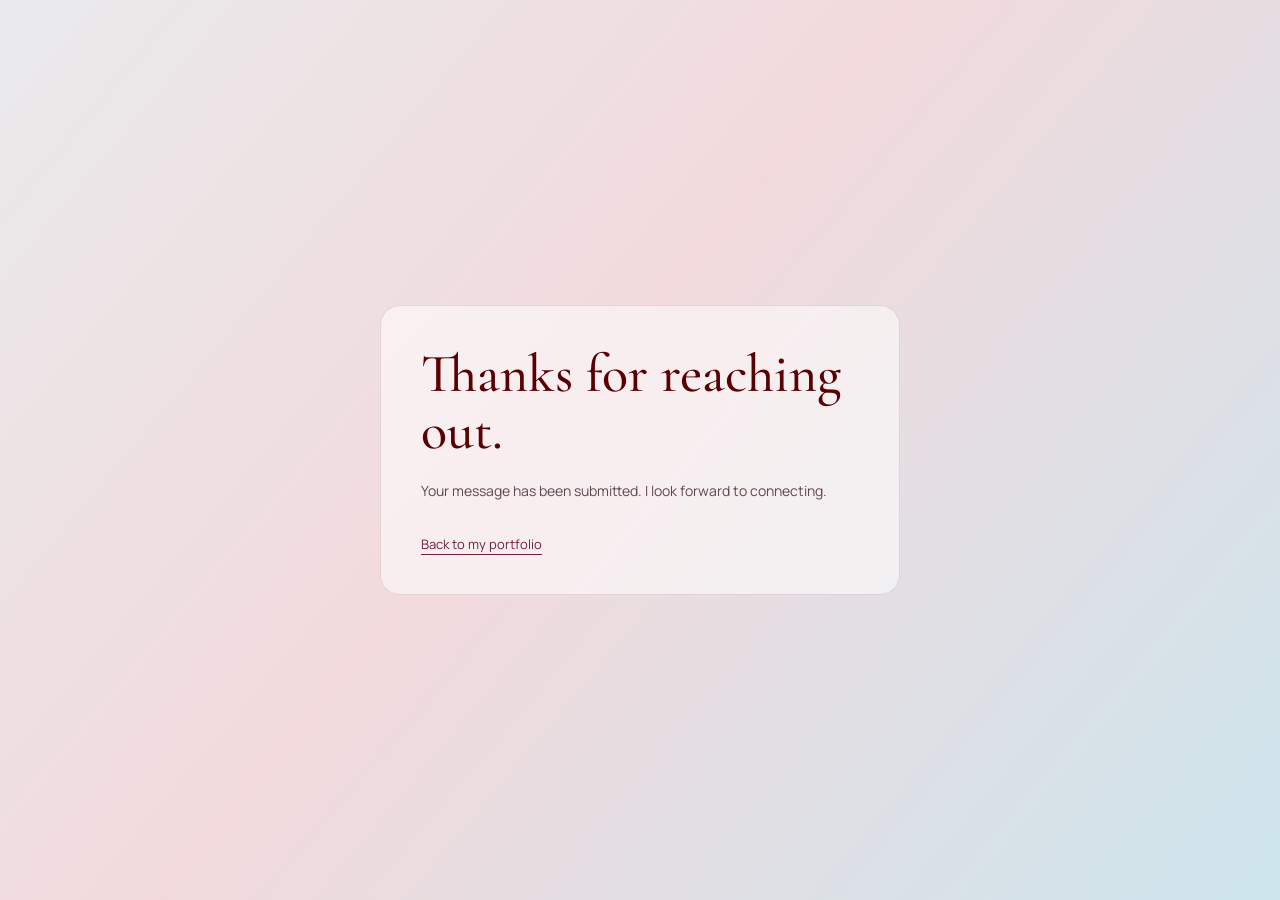
==== thanks.html @ b061af72 "Add email contact form with validation and confirmation page" ====
<!doctype html>
<html lang="en"><head><meta charset="utf-8"><meta name="viewport" content="width=device-width, initial-scale=1"><meta name="robots" content="noindex"><title>Thank you — Kameela Abdi</title><link rel="stylesheet" href="style.css?v=contact-11"><style>*{box-sizing:border-box}body{margin:0;min-height:100svh;display:grid;place-items:center;padding:28px;color:#38252d;background:linear-gradient(130deg,#e9eaec,#f2dadc 45%,#cde5ed);font-family:var(--font-body)}main{width:min(100%,520px);padding:40px;background:#ffffff88;border:1px solid #6d213c22;border-radius:20px}p{font-size:14px;line-height:1.8;color:#624651}h1{font-family:var(--portfolio-serif);font-size:54px;font-weight:500;line-height:1.05;color:#590004;margin:0 0 18px}a{display:inline-block;margin-top:18px;color:#6d213c;font-size:13px;text-underline-offset:5px}@media(max-width:450px){main{padding:28px}h1{font-size:44px}}</style></head><body><main><h1>Thanks for reaching out.</h1><p>Your message has been submitted. I look forward to connecting.</p><a href="./index.html#contact">Back to my portfolio</a></main></body></html>
---- style.css ----
/* Scroll through the forest, into the clearing. */
.forest-journey{height:340svh;background:#e9eaec;position:relative}.forest-stage{height:100svh;position:sticky;top:0;overflow:hidden;color:#f8f4db;background:#6d213c}#forest{width:100%;height:100%;display:block;position:absolute;inset:0}.forest-top{position:absolute;top:0;left:0;width:100%;padding:30px 4.5%;display:flex;align-items:center;justify-content:space-between;z-index:2}.forest-wordmark{font:italic 44px Georgia;letter-spacing:-5px}.forest-top>span{font-size:9px;letter-spacing:2.8px}.skip-forest{font-size:11px;border-bottom:1px solid #f8f4db66;padding-bottom:5px}.forest-invitation,.name-reveal{position:absolute;top:46%;left:50%;width:90%;transform:translate(-50%,-50%);text-align:center;pointer-events:none;text-shadow:0 2px 40px #20362744;will-change:opacity,transform}.forest-invitation .eyebrow{font-size:9px;letter-spacing:3px}.forest-invitation h1{font:clamp(62px,7.8vw,125px)/.98 Georgia,serif;letter-spacing:-5px;margin:28px 0}.forest-invitation h1 em{font-weight:normal;color:#ece7c4}.forest-invitation>p{font-size:12px;letter-spacing:1px;margin-top:28px}.name-reveal{opacity:0;color:#f8f4db}.name-reveal h2{font:clamp(70px,14vw,210px)/1 Georgia,serif;letter-spacing:-.07em;margin:15px 0 22px;font-weight:normal}.name-reveal h2 span{color:#edc494}.name-reveal>p:not(.eyebrow){font-size:13px;letter-spacing:.5px}.forest-enter{display:inline-flex;align-items:center;gap:35px;border:1px solid #f8f4db77;border-radius:50px;padding:16px 25px;font-size:12px;margin-top:25px;pointer-events:auto;transition:background .2s}.forest-enter:hover{background:#f8f4db22}.journey-bottom{position:absolute;bottom:35px;left:4.5%;right:4.5%;display:flex;align-items:center;gap:25px;font-size:8px;letter-spacing:2px}.journey-track{width:120px;height:1px;background:#fff4;overflow:hidden}.journey-track span{display:block;width:0;height:100%;background:#f7eecb}.journey-number{margin-left:auto}.motion-toggle{position:absolute;right:4.5%;bottom:70px;border:0;background:transparent;color:inherit;font:9px var(--font-body);letter-spacing:1px;text-decoration:underline;text-underline-offset:4px;cursor:pointer}.forest-journey~header{background:var(--paper)}@media(max-width:760px){.forest-journey{height:300svh}.forest-top{padding:25px 6%}.forest-top>span{font-size:7px;letter-spacing:1.3px;max-width:120px;text-align:center;line-height:1.7}.skip-forest{font-size:9px}.forest-invitation h1{letter-spacing:-3px;font-size:68px}.forest-invitation .eyebrow{font-size:7px;letter-spacing:1.7px}.name-reveal h2{font-size:23vw}.name-reveal>p:not(.eyebrow){font-size:11px;max-width:250px;line-height:1.8;margin:0 auto}.journey-bottom{left:6%;right:6%;gap:15px;font-size:7px;letter-spacing:1px}.journey-track{width:60px}}@media(prefers-reduced-motion:reduce){html{scroll-behavior:auto}.forest-journey{height:100svh}}

/* Keep the supplied portfolio intact; unify its type with the scenic entrance. */
:root{--portfolio-serif:Georgia,Cambria,'Times New Roman',serif}
body{font-family:var(--font-body)}
.forest-journey{position:relative;z-index:2;scroll-margin-top:0}
.forest-stage{color:#faf6f4}
.forest-journey .eyebrow{color:inherit}
.forest-invitation h1{color:#faf6f4;font-weight:400}
.forest-invitation h1 em{color:#eebbb5}
.forest-invitation>p{color:#faf6f4}
.name-reveal h2{color:#faf6f4}
.name-reveal h2 span{color:#eebbb5}
.forest-top a{color:inherit}
.name-reveal .forest-enter{color:#faf6f4}
.intro-title .intro-script,.welcome-name{font-family:var(--font-body);font-weight:400;letter-spacing:-.065em;text-shadow:none}
.intro-title .intro-script{font-size:clamp(75px,9vw,130px);animation:none;clip-path:none}
.intro-title .intro-small{font-family:var(--font-body)}
.section-title,.project-card h3,.skill-panel h2{font-family:var(--font-body);font-weight:400;letter-spacing:-.045em}
.journey-card h3{font-family:var(--font-body);font-weight:600;font-size:18px;letter-spacing:-.03em}
.site-header .logo{font-family:var(--font-body);font-size:27px;font-weight:600}
.hero-copy.arrive .intro-script{animation:serif-arrive .9s ease both}
@keyframes serif-arrive{from{opacity:0;transform:translateY(20px);clip-path:inset(0 100% 0 0)}to{opacity:1;transform:translateY(0);clip-path:inset(0)}}
.forest-stage .motion-toggle{font-family:var(--font-body)}
@media(max-width:760px){.journey-card h3{font-size:20px}.intro-title .intro-script{font-size:clamp(75px,20vw,115px)}}
@media(prefers-reduced-motion:reduce){.hero-copy.arrive .intro-script{animation:none}.forest-journey{height:100svh}}
.forest-stage .motion-toggle{right:auto;left:4.5%;bottom:72px}

/* Text-led project cards. */
.projects-grid .project-card{padding:32px;display:flex;flex-direction:column;border-top:3px solid #a16b7e}
.projects-grid .project-card h3{font-size:36px;margin:0;line-height:1.15}
.projects-grid .project-meta{margin:18px 0 22px}
.projects-grid .project-card p{font-size:15px;line-height:1.8;margin:0 0 25px}
.projects-grid .project-foot{margin-top:auto;padding-top:18px;border-top:1px solid var(--line);font-size:11px;letter-spacing:.03em}
@media(max-width:690px){.projects-grid .project-card{padding:26px}.projects-grid .project-card h3{font-size:32px}}

/* A photographic dawn, with soft depth as you wander into the page. */
.forest-invitation,.name-reveal{text-shadow:0 2px 35px #23101d88}
.forest-invitation h1 em{color:#f6d9d6}
/* The opening dissolves into the real introduction and only resets at the top. */
.forest-journey{background:transparent}
.forest-stage{background:transparent;isolation:isolate}
.forest-stage>canvas,.forest-stage>.forest-top,.forest-stage>.forest-invitation,.forest-stage>.journey-bottom,.forest-stage>.motion-toggle{will-change:opacity}
.forest-invitation h1{color:#fffaf3;text-shadow:0 2px 30px #43513966}
.forest-invitation h1 em{color:#fff0e3}
.intro-destination{position:absolute;inset:0;display:flex;flex-direction:column;opacity:0;visibility:hidden;color:var(--ink)}
.intro-destination>.site-header{position:relative;flex:none;background:transparent;backdrop-filter:none;z-index:2}
.intro-destination>.hero{flex:1;min-height:0;padding-top:25px;padding-bottom:35px;gap:30px;align-content:center}
.intro-destination .hero-copy{align-self:center}
.intro-destination .intro-title{margin-top:16px;margin-bottom:18px}
.intro-destination .hero-lead{font-size:17px;line-height:1.7;margin-bottom:24px}
.intro-destination .hero-bottom{margin-top:28px}
@media(max-height:650px) and (min-width:691px){.intro-destination .intro-script{font-size:80px}.intro-destination .hero-lead{font-size:14px}.intro-destination .hero-bottom{margin-top:15px}}

/* Consistent drawn icons, including on iOS where Unicode becomes emoji. */
.ui-arrow{width:17px;height:17px;flex:none;fill:none;stroke:currentColor;stroke-width:1.5;stroke-linecap:round;stroke-linejoin:round;vertical-align:middle}
.art-spark svg{display:block;width:24px;height:24px}
@media(max-width:690px){
  .intro-destination .container{width:calc(100% - 44px)}
  .intro-destination .header-inner{height:62px;gap:14px}
  .intro-destination .logo{font-size:25px;letter-spacing:-1px}
  .intro-destination .nav{gap:17px;font-size:11px;font-weight:500}
  .intro-destination>.hero{display:flex;flex-direction:column;align-items:stretch;justify-content:flex-start;gap:23px;padding:26px 0 25px;flex:1}
  .intro-destination .hero-copy{align-self:stretch}
  .intro-destination .availability{border:0;background:none;box-shadow:none;border-radius:0;padding:0;font-size:9px;font-weight:500;letter-spacing:.03em;color:var(--muted);gap:7px}
  .intro-destination .availability::before{width:5px;height:5px;background:var(--blue);box-shadow:none}
  .intro-destination .intro-overline{font-size:8px;letter-spacing:.2em;margin:20px 0 10px;font-weight:600}
  .intro-destination .intro-title{margin:0 0 17px;gap:4px}
  .intro-destination .intro-small{font-size:25px;letter-spacing:-.04em;line-height:1.1}
  .intro-destination .intro-script{font-size:clamp(65px,20vw,83px);line-height:.99;letter-spacing:-.065em;padding:0 0 3px}
  .intro-destination .hero-lead{font-size:14px;line-height:1.7;margin:0 0 22px;max-width:36ch;color:#624651}
  .intro-destination .hero-actions{display:grid;grid-template-columns:1.3fr 1fr;gap:10px}
  .intro-destination .btn{padding:13px 14px;min-height:44px;font-size:11px;gap:12px;font-weight:500;justify-content:space-between;box-shadow:none}
  .intro-destination .btn-primary{background:#590004}
  .intro-destination .btn-secondary{border-color:#59000425;background:#ffffff55}
  .intro-destination .hero-bottom{display:none}
  .intro-destination .art-frame{width:100%;max-width:none;align-self:stretch;margin:0}
  .intro-destination .hero-photo{width:100%;height:clamp(150px,27svh,270px);max-height:none;aspect-ratio:auto;border-radius:16px;box-shadow:0 12px 30px #59000412}
  .intro-destination .hero-photo img{object-fit:cover;object-position:50% 48%}
  .intro-destination .art-spark{top:-10px;left:auto;right:12px;color:#6d213c}
  .intro-destination .art-spark svg{width:21px;height:21px}
  .intro-destination .art-caption{right:13px;bottom:12px;font-size:11px;padding:8px 12px;background:#fff9f0dd;border:0;box-shadow:none}
  .section-kicker::after{content:none}
  .floating-cat{width:40px;right:9px;bottom:max(8px,env(safe-area-inset-bottom));opacity:.7}
  .section-title{font-size:35px;line-height:1.12;letter-spacing:-.04em}
  .section-summary,.about-body{font-size:14px;line-height:1.8}
}
@media(max-width:690px) and (max-height:740px){
  .intro-destination>.hero{padding-top:16px;gap:18px}
  .intro-destination .intro-overline{margin-top:14px}
  .intro-destination .intro-script{font-size:65px}
  .intro-destination .hero-lead{font-size:13px;line-height:1.65;margin-bottom:16px}
  .intro-destination .intro-title{margin-bottom:13px}
  .intro-destination .hero-photo{height:22svh;min-height:130px}
}
/* Limit the cost of large moving blur surfaces on phones. */
@media(max-width:690px){
  .ambient-blob{filter:blur(28px);will-change:transform}
  .ambient-blob.b3,.ambient-blob.b4{display:none}
  .ambient-scene::after{filter:none}
  .project-card,.skill-panel,.journey-card,.contact-panel,.about-section,.offline-section{backdrop-filter:none;-webkit-backdrop-filter:none}
}
/* One visual design on every screen; only layout and scale respond to available space. */
.intro-destination .availability{border:0;background:none;box-shadow:none;border-radius:0;padding:0;font-size:clamp(9px,.85vw,11px);font-weight:500;letter-spacing:.03em;color:var(--muted);gap:7px}
.intro-destination .availability::before{width:5px;height:5px;background:var(--blue);box-shadow:none}
.intro-destination .intro-overline{font-size:clamp(8px,.8vw,10px);letter-spacing:.2em;margin:20px 0 10px;font-weight:600}
.intro-destination .intro-title{margin:0 0 17px;gap:4px}
.intro-destination .intro-small{font-size:clamp(25px,2.8vw,39px);letter-spacing:-.04em;line-height:1.1}
.intro-destination .hero-lead{font-size:clamp(14px,1.4vw,17px);line-height:1.7;margin:0 0 22px;max-width:36ch;color:#624651}
.intro-destination .hero-actions{display:grid;grid-template-columns:1.3fr 1fr;gap:10px;max-width:370px}
.intro-destination .btn{padding:13px 14px;min-height:44px;font-size:clamp(11px,1vw,13px);gap:12px;font-weight:500;justify-content:space-between;box-shadow:none}
.intro-destination .btn-primary{background:#590004}
.intro-destination .btn-secondary{border-color:#59000425;background:#ffffff55}
.intro-destination .hero-bottom{display:none}
.intro-destination .hero-photo{border-radius:16px;box-shadow:0 12px 30px #59000412}
.intro-destination .hero-photo img{object-fit:cover;object-position:50% 48%}
.intro-destination .art-spark{top:-10px;left:auto;right:12px;color:#6d213c}
.intro-destination .art-caption{right:13px;bottom:12px;font-size:clamp(11px,1vw,13px);padding:8px 12px;background:#fff9f0dd;border:0;box-shadow:none}
.section-kicker::after{content:none}
.site-header .nav a:nth-child(3){display:inline}
@media(max-width:690px){
  .site-header .nav,.intro-destination .nav{gap:12px;font-size:10px;font-weight:500}
  .intro-destination .hero-actions{max-width:none}
}
@media(max-width:360px){.intro-destination .logo,.site-header .logo{font-size:22px}.site-header .nav,.intro-destination .nav{gap:9px;font-size:9px}}
@media(max-width:690px) and (max-height:740px){.intro-destination .hero-lead{font-size:13px;line-height:1.65;margin-bottom:16px}.intro-destination .intro-overline{margin-top:14px}.intro-destination .intro-title{margin-bottom:13px}}

/* Locally hosted variable fonts keep typography consistent without external font requests. */
@font-face{font-family:'Cormorant Garamond';src:url('fonts/cormorant-garamond-latin-wght-normal.woff2') format('woff2');font-style:normal;font-weight:300 700;font-display:swap}
@font-face{font-family:'Cormorant Garamond';src:url('fonts/cormorant-garamond-latin-wght-italic.woff2') format('woff2');font-style:italic;font-weight:300 700;font-display:swap}
@font-face{font-family:'Manrope';src:url('fonts/manrope-latin-wght-normal.woff2') format('woff2');font-style:normal;font-weight:200 800;font-display:swap}
:root{--portfolio-serif:'Cormorant Garamond',Palatino,Georgia,serif;--font-body:'Manrope',system-ui,sans-serif}
body,button,input,textarea,select,.forest-stage .motion-toggle{font-family:var(--font-body)}
h1,h2,h3,.site-header .logo,.intro-title .intro-small,.intro-title .intro-script,.forest-invitation h1,.name-reveal h2,.forest-wordmark,.art-caption{font-family:var(--portfolio-serif)}
.intro-destination .intro-script,.forest-invitation h1{font-weight:500}
.hero-lead,.about-body,.section-summary{font-weight:400}
.nav,.btn,.section-kicker,.eyebrow{font-weight:500}
.intro-destination .intro-script{letter-spacing:-.045em}
.forest-invitation h1{letter-spacing:-.035em}
/* A single vertical journey, with the full palette flowing through its spine. */
.journey-section.container{width:min(860px,calc(100% - 44px))}
.journey-section .journey-heading{display:block;margin-bottom:20px}
.journey-section .section-title{font-family:var(--portfolio-serif);font-weight:500;letter-spacing:-.03em}
.journey-section .journey-intro{max-width:540px;margin-top:16px;font-size:14px;line-height:1.8}
.journey-note{font:italic 21px var(--portfolio-serif);color:var(--blue);margin:0 0 32px}
.journey-section .journey-timeline{padding:0!important;overflow:visible!important}
.journey-section .journey-timeline::before,.journey-section .journey-timeline::after{content:none;display:none}
.journey-section .journey-list{position:relative;display:grid;grid-template-columns:minmax(0,1fr);grid-auto-flow:row;gap:22px;width:100%;min-width:0;max-width:none;margin:0;padding:0;list-style:none;isolation:isolate}
.journey-section .journey-list::before{content:'';position:absolute;z-index:-1;top:41px;left:13px;width:4px;height:var(--journey-line-length,calc(100% - 82px));border-radius:8px;background:linear-gradient(180deg,#6d213c 0%,#eebbb5 10%,#e9eaec 20%,#99d8ea 30%,#590004 40%,#bb995e 45%,#6d213c 50%,#eebbb5 60%,#e9eaec 70%,#99d8ea 80%,#590004 90%,#bb995e 95%,#6d213c 100%);background-size:100% 200%;box-shadow:0 0 0 1px #ffffff66,0 0 14px #c793a430;animation:journey-palette-flow 12s ease-in-out infinite alternate;animation-play-state:paused}
.journey-section .is-in-view .journey-list::before{animation-play-state:running}
@keyframes journey-palette-flow{from{background-position:50% 0%}to{background-position:50% 100%}}
.journey-section .journey-stop{position:relative;min-width:0;padding:0 0 0 48px;scroll-snap-align:none;--journey-offset:0px!important;--milestone-color:#6d213c}
.journey-section .journey-stop:nth-child(2){--milestone-color:#eebbb5}
.journey-section .journey-stop:nth-child(3){--milestone-color:#99d8ea}
.journey-section .journey-stop:nth-child(4){--milestone-color:#590004}
.journey-section .journey-stop:nth-child(5){--milestone-color:#e9eaec}
.journey-section .journey-stop::before{content:'';position:absolute;z-index:2;top:34px;left:8px;width:14px;height:14px;border:2px solid #6d213c;border-radius:50%;background:var(--milestone-color);box-shadow:0 0 0 5px #f5e7ea99}
.journey-section .journey-stop::after{content:'';position:absolute;left:23px;top:40px;right:auto;width:25px;height:1px;background:#6d213c33}
.journey-section .journey-card{height:auto;min-height:0;padding:27px 30px 29px;margin:0;border:1px solid #6d213c26;border-radius:18px;background:#fff8;box-shadow:none;transform:none!important;backdrop-filter:none;-webkit-backdrop-filter:none}
.journey-section .journey-card:hover{background:#fff9!important;border-color:#6d213c55!important;box-shadow:0 8px 24px #59000409!important;transform:none!important}
.journey-section .journey-date{display:inline;font-size:10px;letter-spacing:.07em;line-height:1.5;font-weight:500}
.journey-section .journey-year{display:inline-block;font-size:10px;letter-spacing:.04em;font-weight:500;padding:5px 10px;margin:0 0 0 12px;background:#eebbb54d;box-shadow:none;border-radius:30px}
.journey-section .journey-card h3{font-family:var(--portfolio-serif);font-size:31px;line-height:1.12;font-weight:500;letter-spacing:-.025em;margin:19px 0 9px}
.journey-section .journey-company{font-size:12px;font-weight:600;line-height:1.65;margin-bottom:16px;color:var(--blue)}
.journey-section .journey-description{max-width:58ch;font-size:14px;line-height:1.8;color:var(--muted);margin:0}
@media(max-width:450px){.journey-section .journey-stop{padding-left:38px}.journey-section .journey-stop::after{width:15px}.journey-section .journey-card{padding:23px 20px 25px}.journey-section .journey-card h3{font-size:27px}.journey-section .journey-description{font-size:13px}.journey-section .journey-date{display:block}.journey-section .journey-year{margin:9px 0 0}.journey-note{font-size:20px}}
@media(prefers-reduced-motion:reduce){.journey-section .journey-list::before{animation:none;background-size:100% 100%}}
/* Compact, direct presentation for scanning experience and project work. */
.forest-journey{height:160svh}
.forest-top{padding-top:22px;padding-bottom:22px}
.container,.journey-section.container{width:min(1060px,calc(100% - 44px))}
.section,.offline-section{padding-block:42px}
section{scroll-margin-top:84px}
.section-kicker{font-size:9px;letter-spacing:.16em;margin-bottom:8px}
.section-title,.skill-panel h2{font-family:var(--portfolio-serif);font-size:38px;line-height:1.12;letter-spacing:-.025em;margin-bottom:12px}
.section-kicker::before{content:none}
.section-header{margin-bottom:20px}
.about-section{grid-template-columns:190px 1fr;gap:35px;align-items:start}
.about-body{font-size:14px;line-height:1.75}
.about-body p{margin:0}
.intro-destination>.hero{gap:35px;padding-top:24px;padding-bottom:24px}
.intro-destination .intro-script{font-size:clamp(65px,8vw,105px)}
.intro-destination .hero-lead{max-width:42ch;margin-bottom:19px}
.intro-links{display:flex;gap:20px;margin-top:17px;font-size:12px;color:var(--blue)}
.intro-links a{text-decoration:underline;text-underline-offset:4px;text-decoration-color:#6d213c55}
.intro-destination .hero-photo{max-height:340px;aspect-ratio:4/3}
.projects-grid{gap:16px}
.projects-grid .project-card{padding:22px 24px}
.projects-grid .project-card h3{font-size:30px}
.projects-grid .project-meta{margin:12px 0 14px;gap:6px}
.tag{padding:5px 9px;font-size:10px}
.projects-grid .project-card p{font-size:14px;line-height:1.7;margin-bottom:16px}
.projects-grid .project-foot{padding-top:12px;font-size:10px}
.journey-section .journey-heading{margin-bottom:20px}
.journey-section .journey-list{gap:13px}
.journey-section .journey-card{padding:17px 22px 19px;display:grid;grid-template-columns:155px minmax(0,1fr);column-gap:20px;border-radius:14px}
.journey-section .journey-date{grid-column:1;grid-row:1 / 4;font-size:10px;padding-top:5px;line-height:1.6}
.journey-section .journey-card h3{grid-column:2;grid-row:1;font-size:27px;line-height:1.15;margin:0 0 5px}
.journey-section .journey-company{grid-column:2;grid-row:2;font-size:11px;margin-bottom:8px}
.journey-section .journey-description{grid-column:2;grid-row:3;max-width:none;font-size:13px;line-height:1.7}
.journey-section .journey-list::before{top:31px}
.journey-section .journey-stop::before{top:24px}
.journey-section .journey-stop::after{top:30px}
.skills-section{padding-top:10px}
.skill-panel{padding:24px;grid-template-columns:170px 1fr;gap:22px;border-radius:16px}
.skill-panel h2{font-size:30px;margin-bottom:0}
.skills-motion{gap:12px}
.skill-feature{min-height:42px;padding:8px 12px;border-radius:10px}
.skill-spinner{width:25px;height:25px;font-size:17px}
.skill-feature-name{font-size:20px}
.skills-list{gap:7px}
.skills-list .skill-chip{padding:7px 11px;font-size:11px}
.offline-heading{margin-bottom:18px}
.offline-intro{max-width:720px;font-size:13px;line-height:1.7}
.offline-slide img{aspect-ratio:16/10}
.offline-slide figcaption{margin-top:8px;font-size:11px}
.contact-section{padding-top:14px;padding-bottom:44px}
.contact-panel{padding:32px 24px;border-radius:16px}
.contact-panel .section-title{font-size:38px;margin-bottom:12px}
.contact-panel .section-summary{font-size:14px;line-height:1.6;margin-bottom:18px}
.social-links{margin-top:18px;gap:22px}
footer{padding-block:20px}
@media(max-width:690px){
.section,.offline-section{padding-block:30px}
.section-title{font-size:33px}
.about-section{display:block}
.about-section>div:first-child{margin-bottom:14px}
.intro-destination>.hero{padding-top:22px;gap:20px}
.intro-destination .hero-lead{font-size:14px;line-height:1.65;margin-bottom:17px}
.intro-destination .hero-photo{height:25svh;max-height:230px;aspect-ratio:auto}
.intro-links{margin-top:14px;font-size:11px}
.projects-grid .project-card{padding:20px}
.journey-section .journey-card{display:block;padding:16px 18px 18px}
.journey-section .journey-date{display:block;font-size:9px;padding:0;margin-bottom:10px}
.journey-section .journey-card h3{font-size:25px;margin-bottom:5px}
.journey-section .journey-company{font-size:11px;margin-bottom:8px}
.journey-section .journey-description{font-size:13px;line-height:1.7}
.skill-panel{padding:20px}
.skill-panel h2{font-size:29px;margin-bottom:15px}
.skill-feature-hint{display:none}
.skills-section{padding-top:6px}
.contact-section{padding-top:6px;padding-bottom:30px}
.contact-panel{padding:27px 20px}
.contact-panel .section-title{font-size:33px}
}
@media(prefers-reduced-motion:reduce){.forest-journey{height:100svh}}
/* A quiet welcome, followed by the personal introduction. */
.forest-top{justify-content:flex-end}
.forest-invitation h1{font-size:clamp(68px,10vw,136px);line-height:1;letter-spacing:-.04em;margin:0 0 16px}
.forest-invitation>p{font-family:var(--portfolio-serif);font-style:italic;font-size:clamp(24px,3vw,36px);font-weight:400;line-height:1.2;letter-spacing:0;margin:0;color:#fff0e3}
.journey-bottom{justify-content:center}
@media(max-width:690px){.forest-invitation h1{margin-bottom:12px}.forest-invitation>p{font-size:26px}}
/* More lively background details, with a small bounce and unhurried continuous spin. */
.ambient-scene .chrome-charm,.ambient-scene .chrome-bubble{
  --bob-time:5.5s;--turn-time:18s;--motion-delay:-2s;
  transform:none;transform-origin:center;
  animation:ambient-detail-bounce var(--bob-time) ease-in-out var(--motion-delay) infinite,ambient-detail-spin var(--turn-time) linear var(--motion-delay) infinite;
}
.ambient-scene .chrome-charm{opacity:.31;filter:saturate(.9) drop-shadow(0 5px 9px #5900040d)}
.ambient-scene .chrome-bubble{opacity:.28;filter:saturate(.85)}
.ambient-scene .charm-heart.h1{--bob-time:5.8s;--turn-time:22s;--motion-delay:-3s;opacity:.3}
.ambient-scene .charm-heart.h2{--bob-time:6.4s;--turn-time:24s;--motion-delay:-7s;opacity:.27}
.ambient-scene .charm-star.s1{--bob-time:4.8s;--turn-time:14s;--motion-delay:-5s;opacity:.36}
.ambient-scene .charm-star.s2{--bob-time:5.3s;--turn-time:16s;--motion-delay:-9s;opacity:.31}
.ambient-scene .chrome-bubble.cb1{--bob-time:6s;--turn-time:18s;--motion-delay:-4s;opacity:.29}
.ambient-scene .chrome-bubble.cb2{--bob-time:5.2s;--turn-time:20s;--motion-delay:-8s;opacity:.25}
.ambient-scene .chrome-bubble.cb3{--bob-time:4.6s;--turn-time:16s;--motion-delay:-2s;opacity:.28}
.ambient-scene .chrome-bubble.cb4{--bob-time:6.5s;--turn-time:22s;--motion-delay:-11s;opacity:.24}
@keyframes ambient-detail-bounce{0%,100%{translate:0 8px}50%{translate:5px -12px}}
@keyframes ambient-detail-spin{from{rotate:0deg}to{rotate:360deg}}
@media(max-width:690px){
  .ambient-scene .chrome-charm{opacity:.24}
  .ambient-scene .charm-heart.h1{opacity:.25}
  .ambient-scene .charm-heart.h2{opacity:.22}
  .ambient-scene .charm-star.s1{opacity:.28}
  .ambient-scene .chrome-bubble.cb1{opacity:.23}
  .ambient-scene .chrome-bubble.cb2{opacity:.21}
  .ambient-scene .chrome-bubble.cb3{opacity:.23}
}
@media(prefers-reduced-motion:reduce){.ambient-scene .chrome-charm,.ambient-scene .chrome-bubble{animation:none!important;translate:none;rotate:none}}
/* Native form submission works on the static GitHub Pages site. */
.contact-panel.has-form{display:grid;grid-template-columns:.85fr 1.15fr;align-items:start;gap:38px;text-align:left;padding:30px}
.has-form .section-summary{margin:0 0 20px;font-size:14px}
.contact-email{font-size:clamp(12px,1.2vw,14px);color:var(--blue);text-decoration:underline;text-underline-offset:5px;text-decoration-color:#6d213c44;overflow-wrap:anywhere}
.has-form .social-links{justify-content:flex-start;margin-top:22px;gap:22px}
.contact-form{display:grid;gap:16px;min-width:0}
.form-field{display:grid;gap:7px}
.form-field label{font-family:var(--font-body);font-size:12px;font-weight:500;color:var(--deep)}
.form-field input,.form-field textarea{box-sizing:border-box;width:100%;min-width:0;border:1px solid #6d213c33;background:#ffffff66;border-radius:10px;padding:12px 14px;font-family:var(--font-body);font-size:16px;line-height:1.5;color:var(--ink);transition:border-color .2s,box-shadow .2s}
.form-field input{min-height:46px}
.form-field textarea{min-height:124px;resize:vertical}
.form-field input::placeholder,.form-field textarea::placeholder{color:#705e64b3;font-size:13px}
.form-field input:focus,.form-field textarea:focus{outline:2px solid #6d213c55;outline-offset:2px;border-color:#6d213c;background:#fffc}
.contact-submit{justify-content:space-between;min-height:46px;gap:25px;cursor:pointer;font-family:var(--font-body);border:0}
.form-trap{display:none}
@media(max-width:690px){.contact-panel.has-form{grid-template-columns:minmax(0,1fr);gap:26px;padding:24px 20px}.has-form .section-summary{margin-bottom:13px}.has-form .social-links{margin-top:17px}.contact-form{gap:14px}}
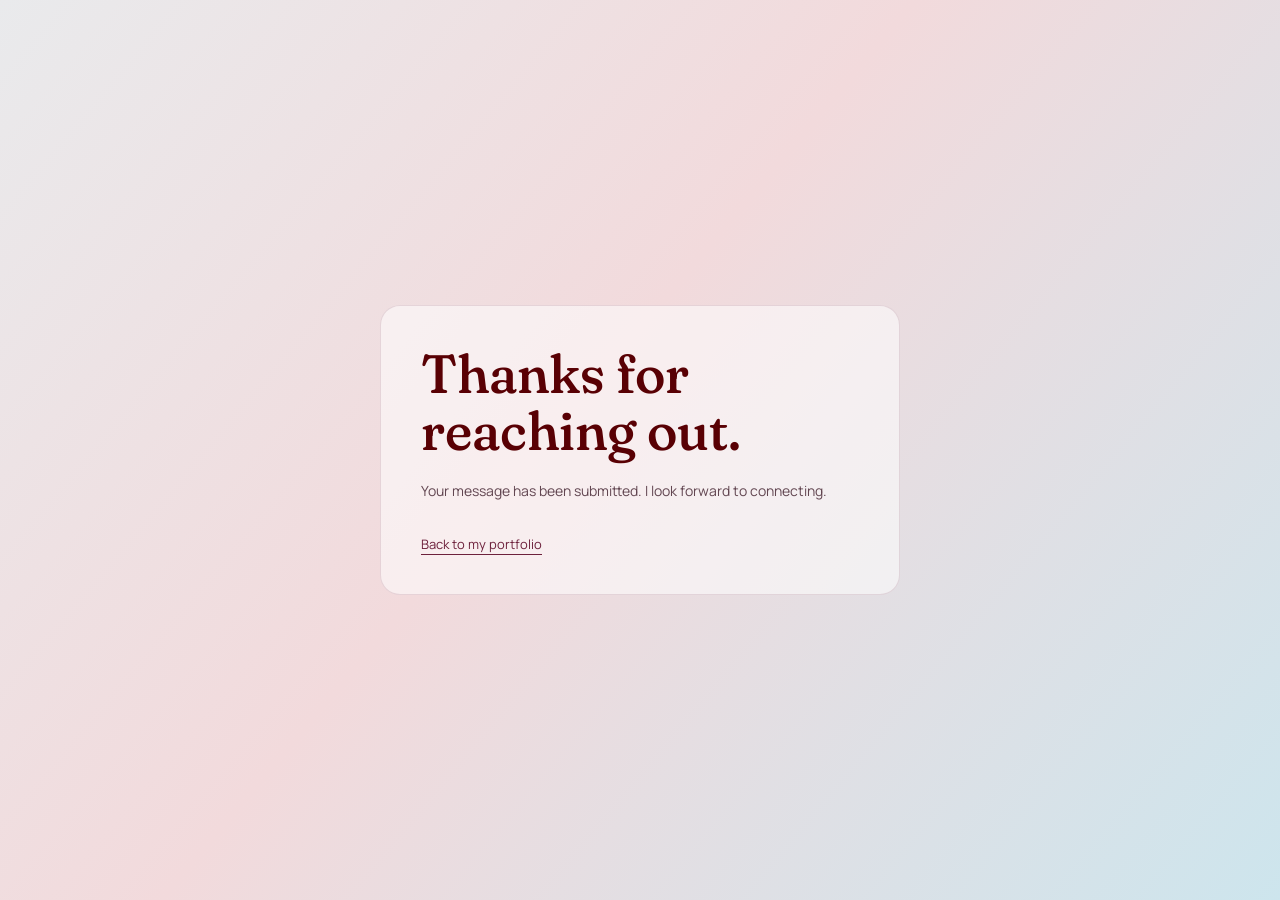
==== commit b765fa96: "Use playful Fraunces display typography with clean body text" ====
--- a/thanks.html
+++ b/thanks.html
@@ -1,2 +1,2 @@
 <!doctype html>
-<html lang="en"><head><meta charset="utf-8"><meta name="viewport" content="width=device-width, initial-scale=1"><meta name="robots" content="noindex"><title>Thank you — Kameela Abdi</title><link rel="stylesheet" href="style.css?v=contact-11"><style>*{box-sizing:border-box}body{margin:0;min-height:100svh;display:grid;place-items:center;padding:28px;color:#38252d;background:linear-gradient(130deg,#e9eaec,#f2dadc 45%,#cde5ed);font-family:var(--font-body)}main{width:min(100%,520px);padding:40px;background:#ffffff88;border:1px solid #6d213c22;border-radius:20px}p{font-size:14px;line-height:1.8;color:#624651}h1{font-family:var(--portfolio-serif);font-size:54px;font-weight:500;line-height:1.05;color:#590004;margin:0 0 18px}a{display:inline-block;margin-top:18px;color:#6d213c;font-size:13px;text-underline-offset:5px}@media(max-width:450px){main{padding:28px}h1{font-size:44px}}</style></head><body><main><h1>Thanks for reaching out.</h1><p>Your message has been submitted. I look forward to connecting.</p><a href="./index.html#contact">Back to my portfolio</a></main></body></html>
+<html lang="en"><head><meta charset="utf-8"><meta name="viewport" content="width=device-width, initial-scale=1"><meta name="robots" content="noindex"><title>Thank you — Kameela Abdi</title><link rel="stylesheet" href="style.css?v=fun-16"><style>*{box-sizing:border-box}body{margin:0;min-height:100svh;display:grid;place-items:center;padding:28px;color:#38252d;background:linear-gradient(130deg,#e9eaec,#f2dadc 45%,#cde5ed);font-family:var(--font-body)}main{width:min(100%,520px);padding:40px;background:#ffffff88;border:1px solid #6d213c22;border-radius:20px}p{font-size:14px;line-height:1.8;color:#624651}h1{font-family:var(--portfolio-serif);font-size:54px;font-weight:500;line-height:1.05;color:#590004;margin:0 0 18px}a{display:inline-block;margin-top:18px;color:#6d213c;font-size:13px;text-underline-offset:5px}@media(max-width:450px){main{padding:28px}h1{font-size:44px}}</style></head><body><main><h1>Thanks for reaching out.</h1><p>Your message has been submitted. I look forward to connecting.</p><a href="./index.html#contact">Back to my portfolio</a></main></body></html>
--- a/style.css
+++ b/style.css
@@ -127,10 +127,10 @@
 @media(max-width:690px) and (max-height:740px){.intro-destination .hero-lead{font-size:13px;line-height:1.65;margin-bottom:16px}.intro-destination .intro-overline{margin-top:14px}.intro-destination .intro-title{margin-bottom:13px}}
 
 /* Locally hosted variable fonts keep typography consistent without external font requests. */
-@font-face{font-family:'Cormorant Garamond';src:url('fonts/cormorant-garamond-latin-wght-normal.woff2') format('woff2');font-style:normal;font-weight:300 700;font-display:swap}
-@font-face{font-family:'Cormorant Garamond';src:url('fonts/cormorant-garamond-latin-wght-italic.woff2') format('woff2');font-style:italic;font-weight:300 700;font-display:swap}
+@font-face{font-family:'Fraunces';src:url('fonts/fraunces-latin-full-normal.woff2') format('woff2');font-style:normal;font-weight:300 700;font-display:swap}
+@font-face{font-family:'Fraunces';src:url('fonts/fraunces-latin-full-italic.woff2') format('woff2');font-style:italic;font-weight:300 700;font-display:swap}
 @font-face{font-family:'Manrope';src:url('fonts/manrope-latin-wght-normal.woff2') format('woff2');font-style:normal;font-weight:200 800;font-display:swap}
-:root{--portfolio-serif:'Cormorant Garamond',Palatino,Georgia,serif;--font-body:'Manrope',system-ui,sans-serif}
+:root{--portfolio-serif:'Fraunces',Palatino,Georgia,serif;--font-body:'Manrope',system-ui,sans-serif}
 body,button,input,textarea,select,.forest-stage .motion-toggle{font-family:var(--font-body)}
 h1,h2,h3,.site-header .logo,.intro-title .intro-small,.intro-title .intro-script,.forest-invitation h1,.name-reveal h2,.forest-wordmark,.art-caption{font-family:var(--portfolio-serif)}
 .intro-destination .intro-script,.forest-invitation h1{font-weight:500}
@@ -295,3 +295,61 @@
 .contact-submit{justify-content:space-between;min-height:46px;gap:25px;cursor:pointer;font-family:var(--font-body);border:0}
 .form-trap{display:none}
 @media(max-width:690px){.contact-panel.has-form{grid-template-columns:minmax(0,1fr);gap:26px;padding:24px 20px}.has-form .section-summary{margin-bottom:13px}.has-form .social-links{margin-top:17px}.contact-form{gap:14px}}
+/* Give work and projects their own compact columns. */
+.work-layout{display:grid;grid-template-columns:minmax(0,.95fr) minmax(0,1.05fr);gap:34px;align-items:start}
+.work-layout>#projects,.work-layout>#experience,.work-layout>#projects>.container{width:100%;min-width:0;margin:0}
+.work-layout .projects-grid{grid-template-columns:minmax(0,1fr);gap:16px}
+.work-layout .section-header,.work-layout .journey-heading{min-height:69px;margin-bottom:18px;align-items:start}
+.work-layout .section-header>a{font-size:11px;padding-top:4px;white-space:nowrap}
+.work-layout .journey-card{display:block;padding:18px 20px 20px}
+.work-layout .journey-date{display:block;font-size:9px;padding:0;margin:0 0 9px}
+.work-layout .journey-card h3{font-size:26px;margin-bottom:6px}
+.work-layout .journey-company{margin-bottom:9px}
+.work-layout .journey-description{font-size:13px;line-height:1.75}
+.work-layout .project-card,.work-layout .journey-card{position:relative;isolation:isolate;overflow:hidden;transition:background .25s,border-color .25s,box-shadow .25s}
+.work-layout .project-card>*,.work-layout .journey-card>*{position:relative;z-index:1}
+.work-layout .project-card::after,.work-layout .journey-card::after{content:'';position:absolute;z-index:0;pointer-events:none;inset:-20% -50%;background:linear-gradient(110deg,transparent 35%,#fff9 47%,#fff2 55%,transparent 66%);transform:translateX(-100%);opacity:0}
+.work-layout .project-card:is(:hover,:focus-within),.work-layout .journey-card:is(:hover,:focus-within){background:#ffffffe0!important;border-color:#bb995e80!important;box-shadow:0 6px 24px #6d213c0d,0 0 18px #fff5d94d!important;transform:none!important}
+.work-layout .project-card:is(:hover,:focus-within)::after,.work-layout .journey-card:is(:hover,:focus-within)::after{animation:work-card-shine .85s ease-out both}
+.work-layout article:focus-visible{outline:2px solid #91395888;outline-offset:3px}
+@keyframes work-card-shine{0%{transform:translateX(-65%);opacity:0}15%{opacity:.65}100%{transform:translateX(65%);opacity:0}}
+@media(max-width:850px){.work-layout{grid-template-columns:minmax(0,1fr);gap:0}.work-layout .section-header,.work-layout .journey-heading{min-height:0}.work-layout .journey-card h3{font-size:25px}}
+@media(hover:none){.work-layout .project-card:active,.work-layout .journey-card:active{background:#ffffffe0!important;border-color:#bb995e80!important}}
+@media(prefers-reduced-motion:reduce){.work-layout .project-card,.work-layout .journey-card{transition:none}.work-layout .project-card::after,.work-layout .journey-card::after{animation:none!important}}
+/* Preserve the complete portrait on phones instead of cropping to a shallow frame. */
+@media(max-width:690px){
+  .intro-destination .hero-photo{background:transparent;box-shadow:none}
+  .intro-destination .hero-photo img{object-fit:contain;object-position:center}
+}
+/* Clip the photograph itself: contain leaves empty space outside the image. */
+@media(max-width:690px){
+  .intro-destination .hero-photo{display:flex;justify-content:center;align-items:center}
+  .intro-destination .hero-photo img{display:block;width:auto;height:100%;max-width:100%;border-radius:16px;border:1px solid #6d213c22;box-sizing:border-box;object-fit:contain}
+}
+/* Keep the moving colors, but avoid repainting a full-screen gradient every frame. */
+.ambient-scene{animation:none}
+.ambient-scene .ambient-blob.b1{animation-name:ambient-cloud-one}
+.ambient-scene .ambient-blob.b2{animation-name:ambient-cloud-two}
+@keyframes ambient-cloud-one{0%{transform:translate3d(-8%,-4%,0) rotate(-12deg) scale(1)}50%{transform:translate3d(40%,23%,0) rotate(23deg) scale(1.14)}100%{transform:translate3d(73%,42%,0) rotate(-8deg) scale(.97)}}
+@keyframes ambient-cloud-two{0%{transform:translate3d(0,0,0) rotate(0deg) scale(1)}50%{transform:translate3d(-37%,39%,0) rotate(-22deg) scale(1.12)}100%{transform:translate3d(-71%,8%,0) rotate(18deg) scale(.92)}}
+.ambient-scene .chrome-charm,.ambient-scene .chrome-bubble{transform:translateZ(0);will-change:transform}
+@media(max-width:690px){
+  .site-header{backdrop-filter:none;-webkit-backdrop-filter:none;background:#e9eaece8}
+  .intro-destination>.site-header{background:transparent}
+}
+@media(prefers-reduced-motion:reduce){.ambient-scene .ambient-blob{animation:none!important}.ambient-scene .chrome-charm,.ambient-scene .chrome-bubble{will-change:auto}}
+/* Group the expanded toolbox so its skills remain quick to scan. */
+.skills-list{display:grid;grid-template-columns:minmax(0,1fr);gap:16px}
+.skill-group{display:grid;grid-template-columns:minmax(0,1fr);gap:7px;min-width:0}
+.skill-category{font-family:var(--font-body);font-size:10px;line-height:1.5;font-weight:600;letter-spacing:.05em;text-transform:uppercase;color:var(--muted);margin:0}
+.skill-group-chips{display:flex;flex-wrap:wrap;gap:6px;min-width:0}
+.skills-list .skill-chip{max-width:100%;white-space:normal;line-height:1.5;text-align:left}
+.skill-feature-name{overflow-wrap:anywhere}
+.skill-feature-name:empty{display:none}
+.skill-feature-name{font-size:clamp(16px,1.6vw,20px)}
+
+/* A softer, more expressive display face; body text keeps its clear reading rhythm. */
+h1,h2,h3,.section-title,.project-card h3,.skill-panel h2,.journey-section .journey-card h3,.intro-title .intro-script,.intro-title .intro-small,.forest-invitation h1,.forest-invitation>p,.site-header .logo,.art-caption{font-family:var(--portfolio-serif);font-optical-sizing:auto;font-variation-settings:"SOFT" 65,"WONK" 1}
+.intro-destination .intro-script,.forest-invitation h1{font-weight:500;letter-spacing:-.045em}
+.section-title,.project-card h3,.journey-section .journey-card h3{letter-spacing:-.035em}
+.skill-category{font-family:var(--font-body);font-variation-settings:normal}
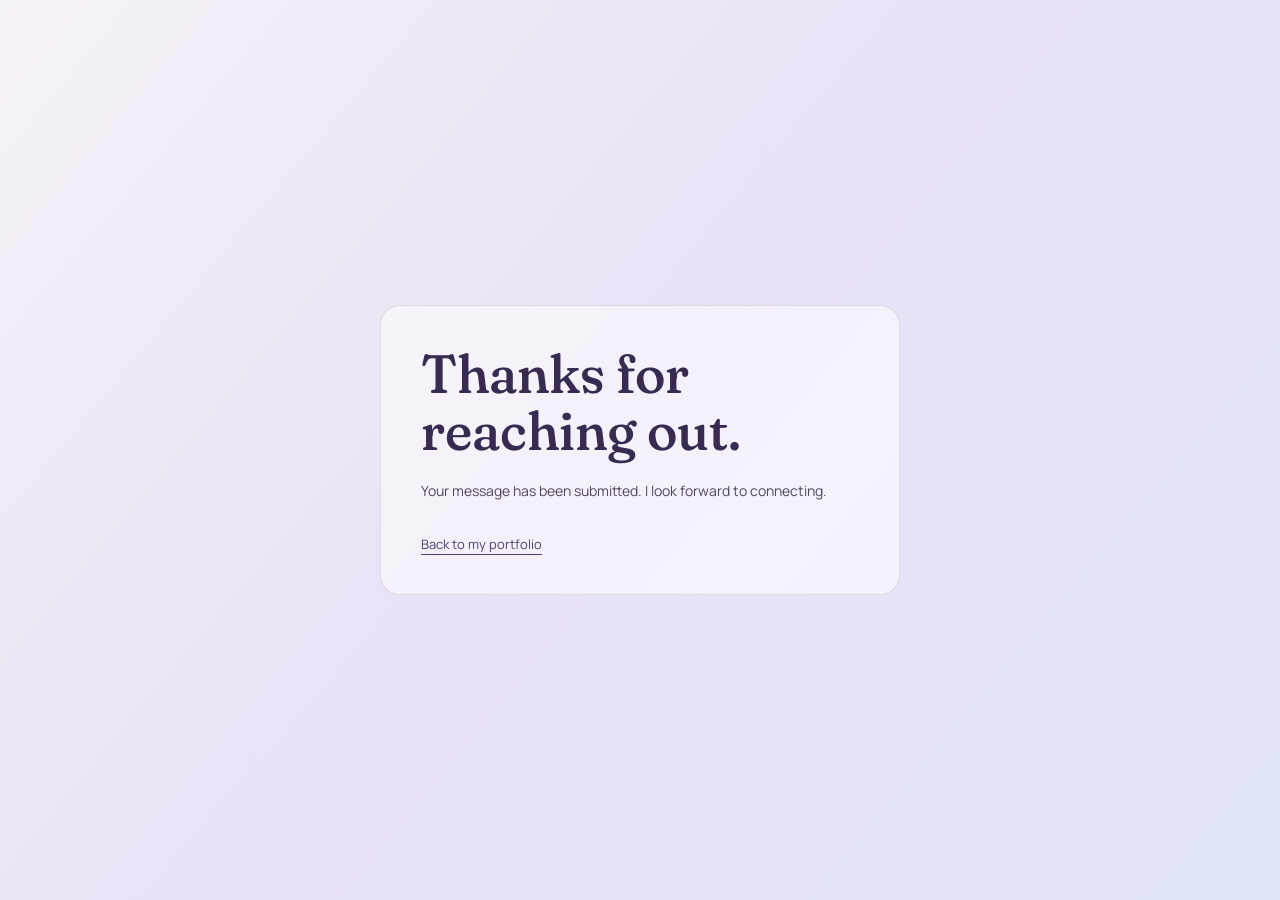
==== commit 952b861b: "Refresh the portfolio in lavender and pearl" ====
--- a/thanks.html
+++ b/thanks.html
@@ -1,2 +1,2 @@
 <!doctype html>
-<html lang="en"><head><meta charset="utf-8"><meta name="viewport" content="width=device-width, initial-scale=1"><meta name="robots" content="noindex"><title>Thank you — Kameela Abdi</title><link rel="stylesheet" href="style.css?v=fun-16"><style>*{box-sizing:border-box}body{margin:0;min-height:100svh;display:grid;place-items:center;padding:28px;color:#38252d;background:linear-gradient(130deg,#e9eaec,#f2dadc 45%,#cde5ed);font-family:var(--font-body)}main{width:min(100%,520px);padding:40px;background:#ffffff88;border:1px solid #6d213c22;border-radius:20px}p{font-size:14px;line-height:1.8;color:#624651}h1{font-family:var(--portfolio-serif);font-size:54px;font-weight:500;line-height:1.05;color:#590004;margin:0 0 18px}a{display:inline-block;margin-top:18px;color:#6d213c;font-size:13px;text-underline-offset:5px}@media(max-width:450px){main{padding:28px}h1{font-size:44px}}</style></head><body><main><h1>Thanks for reaching out.</h1><p>Your message has been submitted. I look forward to connecting.</p><a href="./index.html#contact">Back to my portfolio</a></main></body></html>
+<html lang="en"><head><meta charset="utf-8"><meta name="viewport" content="width=device-width, initial-scale=1"><meta name="robots" content="noindex"><title>Thank you — Kameela Abdi</title><link rel="stylesheet" href="style.css?v=lavender-1"><style>*{box-sizing:border-box}body{margin:0;min-height:100svh;display:grid;place-items:center;padding:28px;color:#2f273d;background:linear-gradient(130deg,#f5f2f7,#eae2f5 45%,#e0e6f7);font-family:var(--font-body)}main{width:min(100%,520px);padding:40px;background:#ffffff88;border:1px solid #51407022;border-radius:20px}p{font-size:14px;line-height:1.8;color:#504761}h1{font-family:var(--portfolio-serif);font-size:54px;font-weight:500;line-height:1.05;color:#392a52;margin:0 0 18px}a{display:inline-block;margin-top:18px;color:#514070;font-size:13px;text-underline-offset:5px}@media(max-width:450px){main{padding:28px}h1{font-size:44px}}</style></head><body><main><h1>Thanks for reaching out.</h1><p>Your message has been submitted. I look forward to connecting.</p><a href="./index.html#contact">Back to my portfolio</a></main></body></html>
--- a/style.css
+++ b/style.css
@@ -1,50 +1,23 @@
-/* Scroll through the forest, into the clearing. */
-.forest-journey{height:340svh;background:#e9eaec;position:relative}.forest-stage{height:100svh;position:sticky;top:0;overflow:hidden;color:#f8f4db;background:#6d213c}#forest{width:100%;height:100%;display:block;position:absolute;inset:0}.forest-top{position:absolute;top:0;left:0;width:100%;padding:30px 4.5%;display:flex;align-items:center;justify-content:space-between;z-index:2}.forest-wordmark{font:italic 44px Georgia;letter-spacing:-5px}.forest-top>span{font-size:9px;letter-spacing:2.8px}.skip-forest{font-size:11px;border-bottom:1px solid #f8f4db66;padding-bottom:5px}.forest-invitation,.name-reveal{position:absolute;top:46%;left:50%;width:90%;transform:translate(-50%,-50%);text-align:center;pointer-events:none;text-shadow:0 2px 40px #20362744;will-change:opacity,transform}.forest-invitation .eyebrow{font-size:9px;letter-spacing:3px}.forest-invitation h1{font:clamp(62px,7.8vw,125px)/.98 Georgia,serif;letter-spacing:-5px;margin:28px 0}.forest-invitation h1 em{font-weight:normal;color:#ece7c4}.forest-invitation>p{font-size:12px;letter-spacing:1px;margin-top:28px}.name-reveal{opacity:0;color:#f8f4db}.name-reveal h2{font:clamp(70px,14vw,210px)/1 Georgia,serif;letter-spacing:-.07em;margin:15px 0 22px;font-weight:normal}.name-reveal h2 span{color:#edc494}.name-reveal>p:not(.eyebrow){font-size:13px;letter-spacing:.5px}.forest-enter{display:inline-flex;align-items:center;gap:35px;border:1px solid #f8f4db77;border-radius:50px;padding:16px 25px;font-size:12px;margin-top:25px;pointer-events:auto;transition:background .2s}.forest-enter:hover{background:#f8f4db22}.journey-bottom{position:absolute;bottom:35px;left:4.5%;right:4.5%;display:flex;align-items:center;gap:25px;font-size:8px;letter-spacing:2px}.journey-track{width:120px;height:1px;background:#fff4;overflow:hidden}.journey-track span{display:block;width:0;height:100%;background:#f7eecb}.journey-number{margin-left:auto}.motion-toggle{position:absolute;right:4.5%;bottom:70px;border:0;background:transparent;color:inherit;font:9px var(--font-body);letter-spacing:1px;text-decoration:underline;text-underline-offset:4px;cursor:pointer}.forest-journey~header{background:var(--paper)}@media(max-width:760px){.forest-journey{height:300svh}.forest-top{padding:25px 6%}.forest-top>span{font-size:7px;letter-spacing:1.3px;max-width:120px;text-align:center;line-height:1.7}.skip-forest{font-size:9px}.forest-invitation h1{letter-spacing:-3px;font-size:68px}.forest-invitation .eyebrow{font-size:7px;letter-spacing:1.7px}.name-reveal h2{font-size:23vw}.name-reveal>p:not(.eyebrow){font-size:11px;max-width:250px;line-height:1.8;margin:0 auto}.journey-bottom{left:6%;right:6%;gap:15px;font-size:7px;letter-spacing:1px}.journey-track{width:60px}}@media(prefers-reduced-motion:reduce){html{scroll-behavior:auto}.forest-journey{height:100svh}}
-
-/* Keep the supplied portfolio intact; unify its type with the scenic entrance. */
+/* Portfolio typography. */
 :root{--portfolio-serif:Georgia,Cambria,'Times New Roman',serif}
 body{font-family:var(--font-body)}
-.forest-journey{position:relative;z-index:2;scroll-margin-top:0}
-.forest-stage{color:#faf6f4}
-.forest-journey .eyebrow{color:inherit}
-.forest-invitation h1{color:#faf6f4;font-weight:400}
-.forest-invitation h1 em{color:#eebbb5}
-.forest-invitation>p{color:#faf6f4}
-.name-reveal h2{color:#faf6f4}
-.name-reveal h2 span{color:#eebbb5}
-.forest-top a{color:inherit}
-.name-reveal .forest-enter{color:#faf6f4}
-.intro-title .intro-script,.welcome-name{font-family:var(--font-body);font-weight:400;letter-spacing:-.065em;text-shadow:none}
+.intro-title .intro-script{font-family:var(--font-body);font-weight:400;letter-spacing:-.065em;text-shadow:none}
 .intro-title .intro-script{font-size:clamp(75px,9vw,130px);animation:none;clip-path:none}
 .intro-title .intro-small{font-family:var(--font-body)}
 .section-title,.project-card h3,.skill-panel h2{font-family:var(--font-body);font-weight:400;letter-spacing:-.045em}
 .journey-card h3{font-family:var(--font-body);font-weight:600;font-size:18px;letter-spacing:-.03em}
 .site-header .logo{font-family:var(--font-body);font-size:27px;font-weight:600}
-.hero-copy.arrive .intro-script{animation:serif-arrive .9s ease both}
-@keyframes serif-arrive{from{opacity:0;transform:translateY(20px);clip-path:inset(0 100% 0 0)}to{opacity:1;transform:translateY(0);clip-path:inset(0)}}
-.forest-stage .motion-toggle{font-family:var(--font-body)}
 @media(max-width:760px){.journey-card h3{font-size:20px}.intro-title .intro-script{font-size:clamp(75px,20vw,115px)}}
-@media(prefers-reduced-motion:reduce){.hero-copy.arrive .intro-script{animation:none}.forest-journey{height:100svh}}
-.forest-stage .motion-toggle{right:auto;left:4.5%;bottom:72px}
 
 /* Text-led project cards. */
-.projects-grid .project-card{padding:32px;display:flex;flex-direction:column;border-top:3px solid #a16b7e}
+.projects-grid .project-card{padding:32px;display:flex;flex-direction:column;border-top:3px solid #8a79ae}
 .projects-grid .project-card h3{font-size:36px;margin:0;line-height:1.15}
 .projects-grid .project-meta{margin:18px 0 22px}
 .projects-grid .project-card p{font-size:15px;line-height:1.8;margin:0 0 25px}
 .projects-grid .project-foot{margin-top:auto;padding-top:18px;border-top:1px solid var(--line);font-size:11px;letter-spacing:.03em}
 @media(max-width:690px){.projects-grid .project-card{padding:26px}.projects-grid .project-card h3{font-size:32px}}
 
-/* A photographic dawn, with soft depth as you wander into the page. */
-.forest-invitation,.name-reveal{text-shadow:0 2px 35px #23101d88}
-.forest-invitation h1 em{color:#f6d9d6}
-/* The opening dissolves into the real introduction and only resets at the top. */
-.forest-journey{background:transparent}
-.forest-stage{background:transparent;isolation:isolate}
-.forest-stage>canvas,.forest-stage>.forest-top,.forest-stage>.forest-invitation,.forest-stage>.journey-bottom,.forest-stage>.motion-toggle{will-change:opacity}
-.forest-invitation h1{color:#fffaf3;text-shadow:0 2px 30px #43513966}
-.forest-invitation h1 em{color:#fff0e3}
-.intro-destination{position:absolute;inset:0;display:flex;flex-direction:column;opacity:0;visibility:hidden;color:var(--ink)}
+.intro-destination{position:relative;z-index:2;min-height:100vh;min-height:100svh;display:flex;flex-direction:column;color:var(--ink)}
 .intro-destination>.site-header{position:relative;flex:none;background:transparent;backdrop-filter:none;z-index:2}
 .intro-destination>.hero{flex:1;min-height:0;padding-top:25px;padding-bottom:35px;gap:30px;align-content:center}
 .intro-destination .hero-copy{align-self:center}
@@ -69,18 +42,18 @@
   .intro-destination .intro-title{margin:0 0 17px;gap:4px}
   .intro-destination .intro-small{font-size:25px;letter-spacing:-.04em;line-height:1.1}
   .intro-destination .intro-script{font-size:clamp(65px,20vw,83px);line-height:.99;letter-spacing:-.065em;padding:0 0 3px}
-  .intro-destination .hero-lead{font-size:14px;line-height:1.7;margin:0 0 22px;max-width:36ch;color:#624651}
+  .intro-destination .hero-lead{font-size:14px;line-height:1.7;margin:0 0 22px;max-width:36ch;color:#504761}
   .intro-destination .hero-actions{display:grid;grid-template-columns:1.3fr 1fr;gap:10px}
   .intro-destination .btn{padding:13px 14px;min-height:44px;font-size:11px;gap:12px;font-weight:500;justify-content:space-between;box-shadow:none}
-  .intro-destination .btn-primary{background:#590004}
-  .intro-destination .btn-secondary{border-color:#59000425;background:#ffffff55}
+  .intro-destination .btn-primary{background:#392a52}
+  .intro-destination .btn-secondary{border-color:#392a5225;background:#ffffff55}
   .intro-destination .hero-bottom{display:none}
   .intro-destination .art-frame{width:100%;max-width:none;align-self:stretch;margin:0}
-  .intro-destination .hero-photo{width:100%;height:clamp(150px,27svh,270px);max-height:none;aspect-ratio:auto;border-radius:16px;box-shadow:0 12px 30px #59000412}
+  .intro-destination .hero-photo{width:100%;height:clamp(150px,27svh,270px);max-height:none;aspect-ratio:auto;border-radius:16px;box-shadow:0 12px 30px #392a5212}
   .intro-destination .hero-photo img{object-fit:cover;object-position:50% 48%}
-  .intro-destination .art-spark{top:-10px;left:auto;right:12px;color:#6d213c}
+  .intro-destination .art-spark{top:-10px;left:auto;right:12px;color:#514070}
   .intro-destination .art-spark svg{width:21px;height:21px}
-  .intro-destination .art-caption{right:13px;bottom:12px;font-size:11px;padding:8px 12px;background:#fff9f0dd;border:0;box-shadow:none}
+  .intro-destination .art-caption{right:13px;bottom:12px;font-size:11px;padding:8px 12px;background:#f5f4fbdd;border:0;box-shadow:none}
   .section-kicker::after{content:none}
   .floating-cat{width:40px;right:9px;bottom:max(8px,env(safe-area-inset-bottom));opacity:.7}
   .section-title{font-size:35px;line-height:1.12;letter-spacing:-.04em}
@@ -107,16 +80,16 @@
 .intro-destination .intro-overline{font-size:clamp(8px,.8vw,10px);letter-spacing:.2em;margin:20px 0 10px;font-weight:600}
 .intro-destination .intro-title{margin:0 0 17px;gap:4px}
 .intro-destination .intro-small{font-size:clamp(25px,2.8vw,39px);letter-spacing:-.04em;line-height:1.1}
-.intro-destination .hero-lead{font-size:clamp(14px,1.4vw,17px);line-height:1.7;margin:0 0 22px;max-width:36ch;color:#624651}
+.intro-destination .hero-lead{font-size:clamp(14px,1.4vw,17px);line-height:1.7;margin:0 0 22px;max-width:36ch;color:#504761}
 .intro-destination .hero-actions{display:grid;grid-template-columns:1.3fr 1fr;gap:10px;max-width:370px}
 .intro-destination .btn{padding:13px 14px;min-height:44px;font-size:clamp(11px,1vw,13px);gap:12px;font-weight:500;justify-content:space-between;box-shadow:none}
-.intro-destination .btn-primary{background:#590004}
-.intro-destination .btn-secondary{border-color:#59000425;background:#ffffff55}
+.intro-destination .btn-primary{background:#392a52}
+.intro-destination .btn-secondary{border-color:#392a5225;background:#ffffff55}
 .intro-destination .hero-bottom{display:none}
-.intro-destination .hero-photo{border-radius:16px;box-shadow:0 12px 30px #59000412}
+.intro-destination .hero-photo{border-radius:16px;box-shadow:0 12px 30px #392a5212}
 .intro-destination .hero-photo img{object-fit:cover;object-position:50% 48%}
-.intro-destination .art-spark{top:-10px;left:auto;right:12px;color:#6d213c}
-.intro-destination .art-caption{right:13px;bottom:12px;font-size:clamp(11px,1vw,13px);padding:8px 12px;background:#fff9f0dd;border:0;box-shadow:none}
+.intro-destination .art-spark{top:-10px;left:auto;right:12px;color:#514070}
+.intro-destination .art-caption{right:13px;bottom:12px;font-size:clamp(11px,1vw,13px);padding:8px 12px;background:#f5f4fbdd;border:0;box-shadow:none}
 .section-kicker::after{content:none}
 .site-header .nav a:nth-child(3){display:inline}
 @media(max-width:690px){
@@ -131,13 +104,12 @@
 @font-face{font-family:'Fraunces';src:url('fonts/fraunces-latin-full-italic.woff2') format('woff2');font-style:italic;font-weight:300 700;font-display:swap}
 @font-face{font-family:'Manrope';src:url('fonts/manrope-latin-wght-normal.woff2') format('woff2');font-style:normal;font-weight:200 800;font-display:swap}
 :root{--portfolio-serif:'Fraunces',Palatino,Georgia,serif;--font-body:'Manrope',system-ui,sans-serif}
-body,button,input,textarea,select,.forest-stage .motion-toggle{font-family:var(--font-body)}
-h1,h2,h3,.site-header .logo,.intro-title .intro-small,.intro-title .intro-script,.forest-invitation h1,.name-reveal h2,.forest-wordmark,.art-caption{font-family:var(--portfolio-serif)}
-.intro-destination .intro-script,.forest-invitation h1{font-weight:500}
+body,button,input,textarea,select{font-family:var(--font-body)}
+h1,h2,h3,.site-header .logo,.intro-title .intro-small,.intro-title .intro-script,.art-caption{font-family:var(--portfolio-serif)}
+.intro-destination .intro-script{font-weight:500}
 .hero-lead,.about-body,.section-summary{font-weight:400}
 .nav,.btn,.section-kicker,.eyebrow{font-weight:500}
 .intro-destination .intro-script{letter-spacing:-.045em}
-.forest-invitation h1{letter-spacing:-.035em}
 /* A single vertical journey, with the full palette flowing through its spine. */
 .journey-section.container{width:min(860px,calc(100% - 44px))}
 .journey-section .journey-heading{display:block;margin-bottom:20px}
@@ -147,28 +119,26 @@
 .journey-section .journey-timeline{padding:0!important;overflow:visible!important}
 .journey-section .journey-timeline::before,.journey-section .journey-timeline::after{content:none;display:none}
 .journey-section .journey-list{position:relative;display:grid;grid-template-columns:minmax(0,1fr);grid-auto-flow:row;gap:22px;width:100%;min-width:0;max-width:none;margin:0;padding:0;list-style:none;isolation:isolate}
-.journey-section .journey-list::before{content:'';position:absolute;z-index:-1;top:41px;left:13px;width:4px;height:var(--journey-line-length,calc(100% - 82px));border-radius:8px;background:linear-gradient(180deg,#6d213c 0%,#eebbb5 10%,#e9eaec 20%,#99d8ea 30%,#590004 40%,#bb995e 45%,#6d213c 50%,#eebbb5 60%,#e9eaec 70%,#99d8ea 80%,#590004 90%,#bb995e 95%,#6d213c 100%);background-size:100% 200%;box-shadow:0 0 0 1px #ffffff66,0 0 14px #c793a430;animation:journey-palette-flow 12s ease-in-out infinite alternate;animation-play-state:paused}
+.journey-section .journey-list::before{content:'';position:absolute;z-index:-1;top:41px;left:13px;width:4px;height:var(--journey-line-length,calc(100% - 82px));border-radius:8px;background:linear-gradient(180deg,#514070 0%,#d8c9ed 10%,#f5f2f7 20%,#bbc7f0 30%,#392a52 40%,#8e82b3 45%,#514070 50%,#d8c9ed 60%,#f5f2f7 70%,#bbc7f0 80%,#392a52 90%,#8e82b3 95%,#514070 100%);background-size:100% 200%;box-shadow:0 0 0 1px #ffffff66,0 0 14px #ad9ac030;animation:journey-palette-flow 12s ease-in-out infinite alternate;animation-play-state:paused}
 .journey-section .is-in-view .journey-list::before{animation-play-state:running}
 @keyframes journey-palette-flow{from{background-position:50% 0%}to{background-position:50% 100%}}
-.journey-section .journey-stop{position:relative;min-width:0;padding:0 0 0 48px;scroll-snap-align:none;--journey-offset:0px!important;--milestone-color:#6d213c}
-.journey-section .journey-stop:nth-child(2){--milestone-color:#eebbb5}
-.journey-section .journey-stop:nth-child(3){--milestone-color:#99d8ea}
-.journey-section .journey-stop:nth-child(4){--milestone-color:#590004}
-.journey-section .journey-stop:nth-child(5){--milestone-color:#e9eaec}
-.journey-section .journey-stop::before{content:'';position:absolute;z-index:2;top:34px;left:8px;width:14px;height:14px;border:2px solid #6d213c;border-radius:50%;background:var(--milestone-color);box-shadow:0 0 0 5px #f5e7ea99}
-.journey-section .journey-stop::after{content:'';position:absolute;left:23px;top:40px;right:auto;width:25px;height:1px;background:#6d213c33}
-.journey-section .journey-card{height:auto;min-height:0;padding:27px 30px 29px;margin:0;border:1px solid #6d213c26;border-radius:18px;background:#fff8;box-shadow:none;transform:none!important;backdrop-filter:none;-webkit-backdrop-filter:none}
-.journey-section .journey-card:hover{background:#fff9!important;border-color:#6d213c55!important;box-shadow:0 8px 24px #59000409!important;transform:none!important}
+.journey-section .journey-stop{position:relative;min-width:0;padding:0 0 0 48px;scroll-snap-align:none;--journey-offset:0px!important;--milestone-color:#514070}
+.journey-section .journey-stop:nth-child(2){--milestone-color:#d8c9ed}
+.journey-section .journey-stop:nth-child(3){--milestone-color:#bbc7f0}
+.journey-section .journey-stop:nth-child(4){--milestone-color:#392a52}
+.journey-section .journey-stop:nth-child(5){--milestone-color:#f5f2f7}
+.journey-section .journey-stop::before{content:'';position:absolute;z-index:2;top:34px;left:8px;width:14px;height:14px;border:2px solid #514070;border-radius:50%;background:var(--milestone-color);box-shadow:0 0 0 5px #eee9f399}
+.journey-section .journey-stop::after{content:'';position:absolute;left:23px;top:40px;right:auto;width:25px;height:1px;background:#51407033}
+.journey-section .journey-card{height:auto;min-height:0;padding:27px 30px 29px;margin:0;border:1px solid #51407026;border-radius:18px;background:#fff8;box-shadow:none;transform:none!important;backdrop-filter:none;-webkit-backdrop-filter:none}
+.journey-section .journey-card:hover{background:#fff9!important;border-color:#51407055!important;box-shadow:0 8px 24px #392a5209!important;transform:none!important}
 .journey-section .journey-date{display:inline;font-size:10px;letter-spacing:.07em;line-height:1.5;font-weight:500}
-.journey-section .journey-year{display:inline-block;font-size:10px;letter-spacing:.04em;font-weight:500;padding:5px 10px;margin:0 0 0 12px;background:#eebbb54d;box-shadow:none;border-radius:30px}
+.journey-section .journey-year{display:inline-block;font-size:10px;letter-spacing:.04em;font-weight:500;padding:5px 10px;margin:0 0 0 12px;background:#d8c9ed4d;box-shadow:none;border-radius:30px}
 .journey-section .journey-card h3{font-family:var(--portfolio-serif);font-size:31px;line-height:1.12;font-weight:500;letter-spacing:-.025em;margin:19px 0 9px}
 .journey-section .journey-company{font-size:12px;font-weight:600;line-height:1.65;margin-bottom:16px;color:var(--blue)}
 .journey-section .journey-description{max-width:58ch;font-size:14px;line-height:1.8;color:var(--muted);margin:0}
 @media(max-width:450px){.journey-section .journey-stop{padding-left:38px}.journey-section .journey-stop::after{width:15px}.journey-section .journey-card{padding:23px 20px 25px}.journey-section .journey-card h3{font-size:27px}.journey-section .journey-description{font-size:13px}.journey-section .journey-date{display:block}.journey-section .journey-year{margin:9px 0 0}.journey-note{font-size:20px}}
 @media(prefers-reduced-motion:reduce){.journey-section .journey-list::before{animation:none;background-size:100% 100%}}
 /* Compact, direct presentation for scanning experience and project work. */
-.forest-journey{height:160svh}
-.forest-top{padding-top:22px;padding-bottom:22px}
 .container,.journey-section.container{width:min(1060px,calc(100% - 44px))}
 .section,.offline-section{padding-block:42px}
 section{scroll-margin-top:84px}
@@ -183,7 +153,7 @@
 .intro-destination .intro-script{font-size:clamp(65px,8vw,105px)}
 .intro-destination .hero-lead{max-width:42ch;margin-bottom:19px}
 .intro-links{display:flex;gap:20px;margin-top:17px;font-size:12px;color:var(--blue)}
-.intro-links a{text-decoration:underline;text-underline-offset:4px;text-decoration-color:#6d213c55}
+.intro-links a{text-decoration:underline;text-underline-offset:4px;text-decoration-color:#51407055}
 .intro-destination .hero-photo{max-height:340px;aspect-ratio:4/3}
 .projects-grid{gap:16px}
 .projects-grid .project-card{padding:22px 24px}
@@ -244,20 +214,13 @@
 .contact-panel{padding:27px 20px}
 .contact-panel .section-title{font-size:33px}
 }
-@media(prefers-reduced-motion:reduce){.forest-journey{height:100svh}}
-/* A quiet welcome, followed by the personal introduction. */
-.forest-top{justify-content:flex-end}
-.forest-invitation h1{font-size:clamp(68px,10vw,136px);line-height:1;letter-spacing:-.04em;margin:0 0 16px}
-.forest-invitation>p{font-family:var(--portfolio-serif);font-style:italic;font-size:clamp(24px,3vw,36px);font-weight:400;line-height:1.2;letter-spacing:0;margin:0;color:#fff0e3}
-.journey-bottom{justify-content:center}
-@media(max-width:690px){.forest-invitation h1{margin-bottom:12px}.forest-invitation>p{font-size:26px}}
 /* More lively background details, with a small bounce and unhurried continuous spin. */
 .ambient-scene .chrome-charm,.ambient-scene .chrome-bubble{
   --bob-time:5.5s;--turn-time:18s;--motion-delay:-2s;
   transform:none;transform-origin:center;
   animation:ambient-detail-bounce var(--bob-time) ease-in-out var(--motion-delay) infinite,ambient-detail-spin var(--turn-time) linear var(--motion-delay) infinite;
 }
-.ambient-scene .chrome-charm{opacity:.31;filter:saturate(.9) drop-shadow(0 5px 9px #5900040d)}
+.ambient-scene .chrome-charm{opacity:.31;filter:saturate(.9) drop-shadow(0 5px 9px #392a520d)}
 .ambient-scene .chrome-bubble{opacity:.28;filter:saturate(.85)}
 .ambient-scene .charm-heart.h1{--bob-time:5.8s;--turn-time:22s;--motion-delay:-3s;opacity:.3}
 .ambient-scene .charm-heart.h2{--bob-time:6.4s;--turn-time:24s;--motion-delay:-7s;opacity:.27}
@@ -282,16 +245,16 @@
 /* Native form submission works on the static GitHub Pages site. */
 .contact-panel.has-form{display:grid;grid-template-columns:.85fr 1.15fr;align-items:start;gap:38px;text-align:left;padding:30px}
 .has-form .section-summary{margin:0 0 20px;font-size:14px}
-.contact-email{font-size:clamp(12px,1.2vw,14px);color:var(--blue);text-decoration:underline;text-underline-offset:5px;text-decoration-color:#6d213c44;overflow-wrap:anywhere}
+.contact-email{font-size:clamp(12px,1.2vw,14px);color:var(--blue);text-decoration:underline;text-underline-offset:5px;text-decoration-color:#51407044;overflow-wrap:anywhere}
 .has-form .social-links{justify-content:flex-start;margin-top:22px;gap:22px}
 .contact-form{display:grid;gap:16px;min-width:0}
 .form-field{display:grid;gap:7px}
 .form-field label{font-family:var(--font-body);font-size:12px;font-weight:500;color:var(--deep)}
-.form-field input,.form-field textarea{box-sizing:border-box;width:100%;min-width:0;border:1px solid #6d213c33;background:#ffffff66;border-radius:10px;padding:12px 14px;font-family:var(--font-body);font-size:16px;line-height:1.5;color:var(--ink);transition:border-color .2s,box-shadow .2s}
+.form-field input,.form-field textarea{box-sizing:border-box;width:100%;min-width:0;border:1px solid #51407033;background:#ffffff66;border-radius:10px;padding:12px 14px;font-family:var(--font-body);font-size:16px;line-height:1.5;color:var(--ink);transition:border-color .2s,box-shadow .2s}
 .form-field input{min-height:46px}
 .form-field textarea{min-height:124px;resize:vertical}
-.form-field input::placeholder,.form-field textarea::placeholder{color:#705e64b3;font-size:13px}
-.form-field input:focus,.form-field textarea:focus{outline:2px solid #6d213c55;outline-offset:2px;border-color:#6d213c;background:#fffc}
+.form-field input::placeholder,.form-field textarea::placeholder{color:#625972b3;font-size:13px}
+.form-field input:focus,.form-field textarea:focus{outline:2px solid #51407055;outline-offset:2px;border-color:#514070;background:#fffc}
 .contact-submit{justify-content:space-between;min-height:46px;gap:25px;cursor:pointer;font-family:var(--font-body);border:0}
 .form-trap{display:none}
 @media(max-width:690px){.contact-panel.has-form{grid-template-columns:minmax(0,1fr);gap:26px;padding:24px 20px}.has-form .section-summary{margin-bottom:13px}.has-form .social-links{margin-top:17px}.contact-form{gap:14px}}
@@ -309,12 +272,12 @@
 .work-layout .project-card,.work-layout .journey-card{position:relative;isolation:isolate;overflow:hidden;transition:background .25s,border-color .25s,box-shadow .25s}
 .work-layout .project-card>*,.work-layout .journey-card>*{position:relative;z-index:1}
 .work-layout .project-card::after,.work-layout .journey-card::after{content:'';position:absolute;z-index:0;pointer-events:none;inset:-20% -50%;background:linear-gradient(110deg,transparent 35%,#fff9 47%,#fff2 55%,transparent 66%);transform:translateX(-100%);opacity:0}
-.work-layout .project-card:is(:hover,:focus-within),.work-layout .journey-card:is(:hover,:focus-within){background:#ffffffe0!important;border-color:#bb995e80!important;box-shadow:0 6px 24px #6d213c0d,0 0 18px #fff5d94d!important;transform:none!important}
+.work-layout .project-card:is(:hover,:focus-within),.work-layout .journey-card:is(:hover,:focus-within){background:#ffffffe0!important;border-color:#8e82b380!important;box-shadow:0 6px 24px #5140700d,0 0 18px #e7e3f54d!important;transform:none!important}
 .work-layout .project-card:is(:hover,:focus-within)::after,.work-layout .journey-card:is(:hover,:focus-within)::after{animation:work-card-shine .85s ease-out both}
-.work-layout article:focus-visible{outline:2px solid #91395888;outline-offset:3px}
+.work-layout article:focus-visible{outline:2px solid #654d8988;outline-offset:3px}
 @keyframes work-card-shine{0%{transform:translateX(-65%);opacity:0}15%{opacity:.65}100%{transform:translateX(65%);opacity:0}}
 @media(max-width:850px){.work-layout{grid-template-columns:minmax(0,1fr);gap:0}.work-layout .section-header,.work-layout .journey-heading{min-height:0}.work-layout .journey-card h3{font-size:25px}}
-@media(hover:none){.work-layout .project-card:active,.work-layout .journey-card:active{background:#ffffffe0!important;border-color:#bb995e80!important}}
+@media(hover:none){.work-layout .project-card:active,.work-layout .journey-card:active{background:#ffffffe0!important;border-color:#8e82b380!important}}
 @media(prefers-reduced-motion:reduce){.work-layout .project-card,.work-layout .journey-card{transition:none}.work-layout .project-card::after,.work-layout .journey-card::after{animation:none!important}}
 /* Preserve the complete portrait on phones instead of cropping to a shallow frame. */
 @media(max-width:690px){
@@ -324,7 +287,7 @@
 /* Clip the photograph itself: contain leaves empty space outside the image. */
 @media(max-width:690px){
   .intro-destination .hero-photo{display:flex;justify-content:center;align-items:center}
-  .intro-destination .hero-photo img{display:block;width:auto;height:100%;max-width:100%;border-radius:16px;border:1px solid #6d213c22;box-sizing:border-box;object-fit:contain}
+  .intro-destination .hero-photo img{display:block;width:auto;height:100%;max-width:100%;border-radius:16px;border:1px solid #51407022;box-sizing:border-box;object-fit:contain}
 }
 /* Keep the moving colors, but avoid repainting a full-screen gradient every frame. */
 .ambient-scene{animation:none}
@@ -334,7 +297,7 @@
 @keyframes ambient-cloud-two{0%{transform:translate3d(0,0,0) rotate(0deg) scale(1)}50%{transform:translate3d(-37%,39%,0) rotate(-22deg) scale(1.12)}100%{transform:translate3d(-71%,8%,0) rotate(18deg) scale(.92)}}
 .ambient-scene .chrome-charm,.ambient-scene .chrome-bubble{transform:translateZ(0);will-change:transform}
 @media(max-width:690px){
-  .site-header{backdrop-filter:none;-webkit-backdrop-filter:none;background:#e9eaece8}
+  .site-header{backdrop-filter:none;-webkit-backdrop-filter:none;background:#f5f2f7e8}
   .intro-destination>.site-header{background:transparent}
 }
 @media(prefers-reduced-motion:reduce){.ambient-scene .ambient-blob{animation:none!important}.ambient-scene .chrome-charm,.ambient-scene .chrome-bubble{will-change:auto}}
@@ -349,7 +312,57 @@
 .skill-feature-name{font-size:clamp(16px,1.6vw,20px)}
 
 /* A softer, more expressive display face; body text keeps its clear reading rhythm. */
-h1,h2,h3,.section-title,.project-card h3,.skill-panel h2,.journey-section .journey-card h3,.intro-title .intro-script,.intro-title .intro-small,.forest-invitation h1,.forest-invitation>p,.site-header .logo,.art-caption{font-family:var(--portfolio-serif);font-optical-sizing:auto;font-variation-settings:"SOFT" 65,"WONK" 1}
-.intro-destination .intro-script,.forest-invitation h1{font-weight:500;letter-spacing:-.045em}
+h1,h2,h3,.section-title,.project-card h3,.skill-panel h2,.journey-section .journey-card h3,.intro-title .intro-script,.intro-title .intro-small,.site-header .logo,.art-caption{font-family:var(--portfolio-serif);font-optical-sizing:auto;font-variation-settings:"SOFT" 65,"WONK" 1}
+.intro-destination .intro-script{font-weight:500;letter-spacing:-.045em}
 .section-title,.project-card h3,.journey-section .journey-card h3{letter-spacing:-.035em}
 .skill-category{font-family:var(--font-body);font-variation-settings:normal}
+
+/* The glossy greeting writes on and dissolves into the introduction. */
+.welcome {
+  display: none;
+}
+@media (prefers-reduced-motion: no-preference) {
+  .welcome {
+    position: absolute;
+    z-index: 4;
+    inset: 0 0 auto;
+    min-height: 100vh;
+    min-height: 100svh;
+    display: grid;
+    place-items: center;
+    background:
+      radial-gradient(ellipse at 50% 44%, #fff 0%, #faf7fc 33%, transparent 72%),
+      linear-gradient(145deg, #f6f2f7, #e7e1f1 58%, #f2eff8);
+    animation: welcome-dissolve 3s ease-in-out both;
+  }
+  .welcome-word {
+    display: block;
+    width: min(76vw, 600px);
+    height: auto;
+    padding: 12px;
+    filter: drop-shadow(0 12px 12px #60559a30);
+    mask-image: linear-gradient(105deg, #000 40%, transparent 58%);
+    mask-size: 260% 100%;
+    mask-repeat: no-repeat;
+    animation:
+      welcome-write 1.25s cubic-bezier(.36, .07, .32, 1) both,
+      welcome-float 3s cubic-bezier(.2, .7, .35, 1) both;
+  }
+  :root:has(:target, :focus-visible) .welcome {
+    visibility: hidden !important;
+  }
+}
+@keyframes welcome-write {
+  from { mask-position: 100% 0; opacity: 0; }
+  20% { opacity: 1; }
+  to { mask-position: 0 0; opacity: 1; }
+}
+@keyframes welcome-dissolve {
+  0%, 65% { opacity: 1; }
+  100% { opacity: 0; visibility: hidden; }
+}
+@keyframes welcome-float {
+  from { transform: translateY(14px) scale(.95); }
+  62% { transform: translateY(-5px) scale(1); }
+  to { transform: translateY(-12px) scale(1.015); }
+}
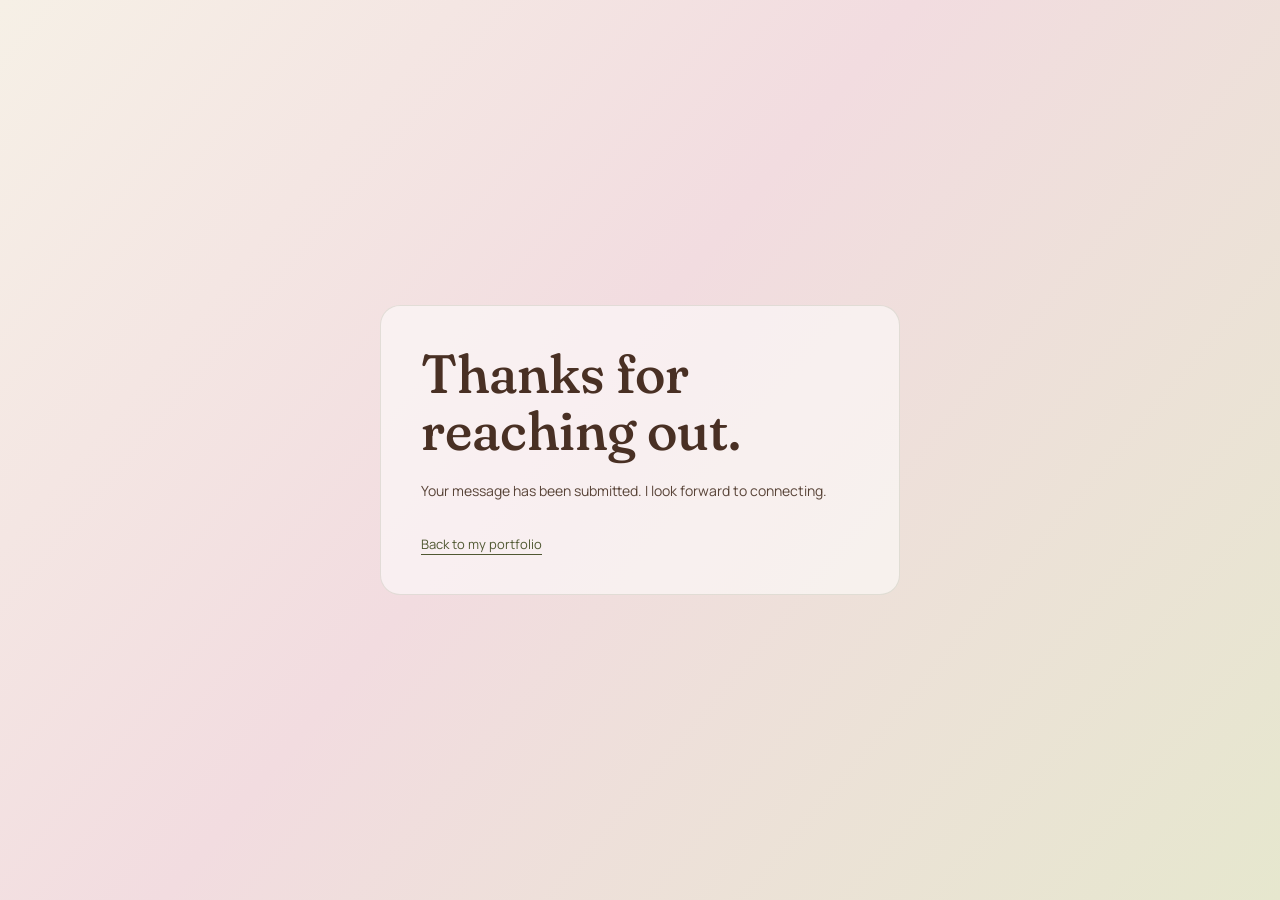
==== commit 92a2f1e6: "Add an olive and blush theme with interactive motion" ====
--- a/thanks.html
+++ b/thanks.html
@@ -1,2 +1,2 @@
 <!doctype html>
-<html lang="en"><head><meta charset="utf-8"><meta name="viewport" content="width=device-width, initial-scale=1"><meta name="robots" content="noindex"><title>Thank you — Kameela Abdi</title><link rel="stylesheet" href="style.css?v=lavender-1"><style>*{box-sizing:border-box}body{margin:0;min-height:100svh;display:grid;place-items:center;padding:28px;color:#2f273d;background:linear-gradient(130deg,#f5f2f7,#eae2f5 45%,#e0e6f7);font-family:var(--font-body)}main{width:min(100%,520px);padding:40px;background:#ffffff88;border:1px solid #51407022;border-radius:20px}p{font-size:14px;line-height:1.8;color:#504761}h1{font-family:var(--portfolio-serif);font-size:54px;font-weight:500;line-height:1.05;color:#392a52;margin:0 0 18px}a{display:inline-block;margin-top:18px;color:#514070;font-size:13px;text-underline-offset:5px}@media(max-width:450px){main{padding:28px}h1{font-size:44px}}</style></head><body><main><h1>Thanks for reaching out.</h1><p>Your message has been submitted. I look forward to connecting.</p><a href="./index.html#contact">Back to my portfolio</a></main></body></html>
+<html lang="en"><head><meta charset="utf-8"><meta name="viewport" content="width=device-width, initial-scale=1"><meta name="robots" content="noindex"><title>Thank you — Kameela Abdi</title><link rel="stylesheet" href="style.css?v=olive-1"><style>*{box-sizing:border-box}body{margin:0;min-height:100svh;display:grid;place-items:center;padding:28px;color:#382c25;background:linear-gradient(130deg,#f6f0e6,#f2dce0 45%,#e6e7ce);font-family:var(--font-body)}main{width:min(100%,520px);padding:40px;background:#ffffff88;border:1px solid #50583222;border-radius:20px}p{font-size:14px;line-height:1.8;color:#584337}h1{font-family:var(--portfolio-serif);font-size:54px;font-weight:500;line-height:1.05;color:#493024;margin:0 0 18px}a{display:inline-block;margin-top:18px;color:#505832;font-size:13px;text-underline-offset:5px}@media(max-width:450px){main{padding:28px}h1{font-size:44px}}</style></head><body><main><h1>Thanks for reaching out.</h1><p>Your message has been submitted. I look forward to connecting.</p><a href="./index.html#contact">Back to my portfolio</a></main></body></html>
--- a/style.css
+++ b/style.css
@@ -10,7 +10,7 @@
 @media(max-width:760px){.journey-card h3{font-size:20px}.intro-title .intro-script{font-size:clamp(75px,20vw,115px)}}
 
 /* Text-led project cards. */
-.projects-grid .project-card{padding:32px;display:flex;flex-direction:column;border-top:3px solid #8a79ae}
+.projects-grid .project-card{padding:32px;display:flex;flex-direction:column;border-top:3px solid #b18a82}
 .projects-grid .project-card h3{font-size:36px;margin:0;line-height:1.15}
 .projects-grid .project-meta{margin:18px 0 22px}
 .projects-grid .project-card p{font-size:15px;line-height:1.8;margin:0 0 25px}
@@ -42,18 +42,18 @@
   .intro-destination .intro-title{margin:0 0 17px;gap:4px}
   .intro-destination .intro-small{font-size:25px;letter-spacing:-.04em;line-height:1.1}
   .intro-destination .intro-script{font-size:clamp(65px,20vw,83px);line-height:.99;letter-spacing:-.065em;padding:0 0 3px}
-  .intro-destination .hero-lead{font-size:14px;line-height:1.7;margin:0 0 22px;max-width:36ch;color:#504761}
+  .intro-destination .hero-lead{font-size:14px;line-height:1.7;margin:0 0 22px;max-width:36ch;color:#584337}
   .intro-destination .hero-actions{display:grid;grid-template-columns:1.3fr 1fr;gap:10px}
   .intro-destination .btn{padding:13px 14px;min-height:44px;font-size:11px;gap:12px;font-weight:500;justify-content:space-between;box-shadow:none}
-  .intro-destination .btn-primary{background:#392a52}
-  .intro-destination .btn-secondary{border-color:#392a5225;background:#ffffff55}
+  .intro-destination .btn-primary{background:#493024}
+  .intro-destination .btn-secondary{border-color:#49302425;background:#ffffff55}
   .intro-destination .hero-bottom{display:none}
   .intro-destination .art-frame{width:100%;max-width:none;align-self:stretch;margin:0}
-  .intro-destination .hero-photo{width:100%;height:clamp(150px,27svh,270px);max-height:none;aspect-ratio:auto;border-radius:16px;box-shadow:0 12px 30px #392a5212}
+  .intro-destination .hero-photo{width:100%;height:clamp(150px,27svh,270px);max-height:none;aspect-ratio:auto;border-radius:16px;box-shadow:0 12px 30px #49302412}
   .intro-destination .hero-photo img{object-fit:cover;object-position:50% 48%}
-  .intro-destination .art-spark{top:-10px;left:auto;right:12px;color:#514070}
+  .intro-destination .art-spark{top:-10px;left:auto;right:12px;color:#505832}
   .intro-destination .art-spark svg{width:21px;height:21px}
-  .intro-destination .art-caption{right:13px;bottom:12px;font-size:11px;padding:8px 12px;background:#f5f4fbdd;border:0;box-shadow:none}
+  .intro-destination .art-caption{right:13px;bottom:12px;font-size:11px;padding:8px 12px;background:#fbf8f4dd;border:0;box-shadow:none}
   .section-kicker::after{content:none}
   .floating-cat{width:40px;right:9px;bottom:max(8px,env(safe-area-inset-bottom));opacity:.7}
   .section-title{font-size:35px;line-height:1.12;letter-spacing:-.04em}
@@ -80,16 +80,16 @@
 .intro-destination .intro-overline{font-size:clamp(8px,.8vw,10px);letter-spacing:.2em;margin:20px 0 10px;font-weight:600}
 .intro-destination .intro-title{margin:0 0 17px;gap:4px}
 .intro-destination .intro-small{font-size:clamp(25px,2.8vw,39px);letter-spacing:-.04em;line-height:1.1}
-.intro-destination .hero-lead{font-size:clamp(14px,1.4vw,17px);line-height:1.7;margin:0 0 22px;max-width:36ch;color:#504761}
+.intro-destination .hero-lead{font-size:clamp(14px,1.4vw,17px);line-height:1.7;margin:0 0 22px;max-width:36ch;color:#584337}
 .intro-destination .hero-actions{display:grid;grid-template-columns:1.3fr 1fr;gap:10px;max-width:370px}
 .intro-destination .btn{padding:13px 14px;min-height:44px;font-size:clamp(11px,1vw,13px);gap:12px;font-weight:500;justify-content:space-between;box-shadow:none}
-.intro-destination .btn-primary{background:#392a52}
-.intro-destination .btn-secondary{border-color:#392a5225;background:#ffffff55}
+.intro-destination .btn-primary{background:#493024}
+.intro-destination .btn-secondary{border-color:#49302425;background:#ffffff55}
 .intro-destination .hero-bottom{display:none}
-.intro-destination .hero-photo{border-radius:16px;box-shadow:0 12px 30px #392a5212}
+.intro-destination .hero-photo{border-radius:16px;box-shadow:0 12px 30px #49302412}
 .intro-destination .hero-photo img{object-fit:cover;object-position:50% 48%}
-.intro-destination .art-spark{top:-10px;left:auto;right:12px;color:#514070}
-.intro-destination .art-caption{right:13px;bottom:12px;font-size:clamp(11px,1vw,13px);padding:8px 12px;background:#f5f4fbdd;border:0;box-shadow:none}
+.intro-destination .art-spark{top:-10px;left:auto;right:12px;color:#505832}
+.intro-destination .art-caption{right:13px;bottom:12px;font-size:clamp(11px,1vw,13px);padding:8px 12px;background:#fbf8f4dd;border:0;box-shadow:none}
 .section-kicker::after{content:none}
 .site-header .nav a:nth-child(3){display:inline}
 @media(max-width:690px){
@@ -119,20 +119,20 @@
 .journey-section .journey-timeline{padding:0!important;overflow:visible!important}
 .journey-section .journey-timeline::before,.journey-section .journey-timeline::after{content:none;display:none}
 .journey-section .journey-list{position:relative;display:grid;grid-template-columns:minmax(0,1fr);grid-auto-flow:row;gap:22px;width:100%;min-width:0;max-width:none;margin:0;padding:0;list-style:none;isolation:isolate}
-.journey-section .journey-list::before{content:'';position:absolute;z-index:-1;top:41px;left:13px;width:4px;height:var(--journey-line-length,calc(100% - 82px));border-radius:8px;background:linear-gradient(180deg,#514070 0%,#d8c9ed 10%,#f5f2f7 20%,#bbc7f0 30%,#392a52 40%,#8e82b3 45%,#514070 50%,#d8c9ed 60%,#f5f2f7 70%,#bbc7f0 80%,#392a52 90%,#8e82b3 95%,#514070 100%);background-size:100% 200%;box-shadow:0 0 0 1px #ffffff66,0 0 14px #ad9ac030;animation:journey-palette-flow 12s ease-in-out infinite alternate;animation-play-state:paused}
+.journey-section .journey-list::before{content:'';position:absolute;z-index:-1;top:41px;left:13px;width:4px;height:var(--journey-line-length,calc(100% - 82px));border-radius:8px;background:linear-gradient(180deg,#505832 0%,#e7b7bd 10%,#f6f0e6 20%,#bac092 30%,#493024 40%,#a28464 45%,#505832 50%,#e7b7bd 60%,#f6f0e6 70%,#bac092 80%,#493024 90%,#a28464 95%,#505832 100%);background-size:100% 200%;box-shadow:0 0 0 1px #ffffff66,0 0 14px #bd9da530;animation:journey-palette-flow 12s ease-in-out infinite alternate;animation-play-state:paused}
 .journey-section .is-in-view .journey-list::before{animation-play-state:running}
 @keyframes journey-palette-flow{from{background-position:50% 0%}to{background-position:50% 100%}}
-.journey-section .journey-stop{position:relative;min-width:0;padding:0 0 0 48px;scroll-snap-align:none;--journey-offset:0px!important;--milestone-color:#514070}
-.journey-section .journey-stop:nth-child(2){--milestone-color:#d8c9ed}
-.journey-section .journey-stop:nth-child(3){--milestone-color:#bbc7f0}
-.journey-section .journey-stop:nth-child(4){--milestone-color:#392a52}
-.journey-section .journey-stop:nth-child(5){--milestone-color:#f5f2f7}
-.journey-section .journey-stop::before{content:'';position:absolute;z-index:2;top:34px;left:8px;width:14px;height:14px;border:2px solid #514070;border-radius:50%;background:var(--milestone-color);box-shadow:0 0 0 5px #eee9f399}
-.journey-section .journey-stop::after{content:'';position:absolute;left:23px;top:40px;right:auto;width:25px;height:1px;background:#51407033}
-.journey-section .journey-card{height:auto;min-height:0;padding:27px 30px 29px;margin:0;border:1px solid #51407026;border-radius:18px;background:#fff8;box-shadow:none;transform:none!important;backdrop-filter:none;-webkit-backdrop-filter:none}
-.journey-section .journey-card:hover{background:#fff9!important;border-color:#51407055!important;box-shadow:0 8px 24px #392a5209!important;transform:none!important}
+.journey-section .journey-stop{position:relative;min-width:0;padding:0 0 0 48px;scroll-snap-align:none;--journey-offset:0px!important;--milestone-color:#505832}
+.journey-section .journey-stop:nth-child(2){--milestone-color:#e7b7bd}
+.journey-section .journey-stop:nth-child(3){--milestone-color:#bac092}
+.journey-section .journey-stop:nth-child(4){--milestone-color:#493024}
+.journey-section .journey-stop:nth-child(5){--milestone-color:#f6f0e6}
+.journey-section .journey-stop::before{content:'';position:absolute;z-index:2;top:34px;left:8px;width:14px;height:14px;border:2px solid #505832;border-radius:50%;background:var(--milestone-color);box-shadow:0 0 0 5px #f2eaec99}
+.journey-section .journey-stop::after{content:'';position:absolute;left:23px;top:40px;right:auto;width:25px;height:1px;background:#50583233}
+.journey-section .journey-card{height:auto;min-height:0;padding:27px 30px 29px;margin:0;border:1px solid #50583226;border-radius:18px;background:#fff8;box-shadow:none;transform:none!important;backdrop-filter:none;-webkit-backdrop-filter:none}
+.journey-section .journey-card:hover{background:#fff9!important;border-color:#50583255!important;box-shadow:0 8px 24px #49302409!important;transform:none!important}
 .journey-section .journey-date{display:inline;font-size:10px;letter-spacing:.07em;line-height:1.5;font-weight:500}
-.journey-section .journey-year{display:inline-block;font-size:10px;letter-spacing:.04em;font-weight:500;padding:5px 10px;margin:0 0 0 12px;background:#d8c9ed4d;box-shadow:none;border-radius:30px}
+.journey-section .journey-year{display:inline-block;font-size:10px;letter-spacing:.04em;font-weight:500;padding:5px 10px;margin:0 0 0 12px;background:#e7b7bd4d;box-shadow:none;border-radius:30px}
 .journey-section .journey-card h3{font-family:var(--portfolio-serif);font-size:31px;line-height:1.12;font-weight:500;letter-spacing:-.025em;margin:19px 0 9px}
 .journey-section .journey-company{font-size:12px;font-weight:600;line-height:1.65;margin-bottom:16px;color:var(--blue)}
 .journey-section .journey-description{max-width:58ch;font-size:14px;line-height:1.8;color:var(--muted);margin:0}
@@ -153,7 +153,7 @@
 .intro-destination .intro-script{font-size:clamp(65px,8vw,105px)}
 .intro-destination .hero-lead{max-width:42ch;margin-bottom:19px}
 .intro-links{display:flex;gap:20px;margin-top:17px;font-size:12px;color:var(--blue)}
-.intro-links a{text-decoration:underline;text-underline-offset:4px;text-decoration-color:#51407055}
+.intro-links a{text-decoration:underline;text-underline-offset:4px;text-decoration-color:#50583255}
 .intro-destination .hero-photo{max-height:340px;aspect-ratio:4/3}
 .projects-grid{gap:16px}
 .projects-grid .project-card{padding:22px 24px}
@@ -214,47 +214,71 @@
 .contact-panel{padding:27px 20px}
 .contact-panel .section-title{font-size:33px}
 }
-/* More lively background details, with a small bounce and unhurried continuous spin. */
-.ambient-scene .chrome-charm,.ambient-scene .chrome-bubble{
-  --bob-time:5.5s;--turn-time:18s;--motion-delay:-2s;
-  transform:none;transform-origin:center;
-  animation:ambient-detail-bounce var(--bob-time) ease-in-out var(--motion-delay) infinite,ambient-detail-spin var(--turn-time) linear var(--motion-delay) infinite;
-}
-.ambient-scene .chrome-charm{opacity:.31;filter:saturate(.9) drop-shadow(0 5px 9px #392a520d)}
-.ambient-scene .chrome-bubble{opacity:.28;filter:saturate(.85)}
-.ambient-scene .charm-heart.h1{--bob-time:5.8s;--turn-time:22s;--motion-delay:-3s;opacity:.3}
-.ambient-scene .charm-heart.h2{--bob-time:6.4s;--turn-time:24s;--motion-delay:-7s;opacity:.27}
-.ambient-scene .charm-star.s1{--bob-time:4.8s;--turn-time:14s;--motion-delay:-5s;opacity:.36}
-.ambient-scene .charm-star.s2{--bob-time:5.3s;--turn-time:16s;--motion-delay:-9s;opacity:.31}
-.ambient-scene .chrome-bubble.cb1{--bob-time:6s;--turn-time:18s;--motion-delay:-4s;opacity:.29}
-.ambient-scene .chrome-bubble.cb2{--bob-time:5.2s;--turn-time:20s;--motion-delay:-8s;opacity:.25}
-.ambient-scene .chrome-bubble.cb3{--bob-time:4.6s;--turn-time:16s;--motion-delay:-2s;opacity:.28}
-.ambient-scene .chrome-bubble.cb4{--bob-time:6.5s;--turn-time:22s;--motion-delay:-11s;opacity:.24}
-@keyframes ambient-detail-bounce{0%,100%{translate:0 8px}50%{translate:5px -12px}}
-@keyframes ambient-detail-spin{from{rotate:0deg}to{rotate:360deg}}
-@media(max-width:690px){
-  .ambient-scene .chrome-charm{opacity:.24}
-  .ambient-scene .charm-heart.h1{opacity:.25}
-  .ambient-scene .charm-heart.h2{opacity:.22}
-  .ambient-scene .charm-star.s1{opacity:.28}
-  .ambient-scene .chrome-bubble.cb1{opacity:.23}
-  .ambient-scene .chrome-bubble.cb2{opacity:.21}
-  .ambient-scene .chrome-bubble.cb3{opacity:.23}
-}
-@media(prefers-reduced-motion:reduce){.ambient-scene .chrome-charm,.ambient-scene .chrome-bubble{animation:none!important;translate:none;rotate:none}}
+/* Foreground and background objects travel at different speeds. */
+.ambient-scene .chrome-charm,
+.ambient-scene .chrome-bubble {
+  --depth: 1;
+  --bob-time: 6s;
+  --motion-delay: -2s;
+  animation: ambient-detail-bounce var(--bob-time) ease-in-out var(--motion-delay) infinite;
+  transform: perspective(640px)
+    translate3d(calc(var(--scene-x, 0px) * var(--depth)), calc(var(--scene-y, 0px) * var(--depth)), 0)
+    rotateX(var(--scene-tilt-x, 0deg)) rotateY(var(--scene-tilt-y, 0deg));
+  transition: transform .38s cubic-bezier(.18,.7,.36,1);
+}
+.ambient-scene .chrome-charm {
+  opacity: .83;
+  filter: drop-shadow(0 8px 6px #49302436);
+}
+.ambient-scene .chrome-bubble {
+  opacity: .62;
+  filter: none;
+  background:
+    radial-gradient(circle at 26% 22%, #fffaf2 1%, transparent 22%),
+    radial-gradient(circle at 36% 32%, #ffe4dd, #d5a096 46%, #a06d5e 77%, #f2cfc0);
+  box-shadow: inset -5px -6px 10px #49302435, 0 10px 17px #49302424;
+}
+.ambient-scene .charm-heart.h1 { left:3.3%; top:28%; width:clamp(49px,7.4vw,111px); --depth:1.35; }
+.ambient-scene .charm-heart.h2 { right:8%; bottom:13%; width:clamp(32px,5.4vw,76px); --depth:.85; --motion-delay:-4s; }
+.ambient-scene .charm-star.s1 { right:13%; top:18%; width:clamp(42px,6.8vw,96px); --depth:1.6; --motion-delay:-1s; }
+.ambient-scene .charm-star.s2 { left:11%; bottom:9%; width:clamp(35px,5.7vw,80px); --depth:1.15; --motion-delay:-3.6s; }
+.ambient-scene .charm-star.s3 { right:3%; top:55%; width:clamp(26px,3.5vw,52px); --depth:.7; --motion-delay:-4.8s; opacity:.68; }
+.ambient-scene .chrome-bubble.cb1 { right:3.8%; top:31%; width:clamp(35px,6vw,90px); --depth:.95; }
+.ambient-scene .chrome-bubble.cb2 { left:3.4%; bottom:23%; width:clamp(34px,5.3vw,77px); --depth:1.45; --motion-delay:-5s; }
+.ambient-scene .chrome-bubble.cb3 { right:25%; top:11%; width:clamp(18px,2.9vw,40px); --depth:.64; --motion-delay:-.4s; }
+.ambient-scene .chrome-bubble.cb4 { left:37%; bottom:9%; width:clamp(16px,2.4vw,36px); --depth:.65; --motion-delay:-3s; }
+@keyframes ambient-detail-bounce {
+  0%, 100% { translate: 0 6px; rotate: -13deg; }
+  50% { translate: 5px -10px; rotate: 11deg; }
+}
+@media (max-width:690px) {
+  .ambient-scene .charm-heart.h1 { top:auto; bottom:27%; left:2%; }
+  .ambient-scene .charm-heart.h2 { right:1%; bottom:15%; }
+  .ambient-scene .charm-star.s1 { right:8%; top:15%; }
+  .ambient-scene .charm-star.s2 { display:block; left:5%; bottom:7%; }
+  .ambient-scene .charm-star.s3 { display:none; }
+  .ambient-scene .chrome-bubble.cb1 { right:3%; top:29%; }
+  .ambient-scene .chrome-bubble.cb2 { left:2%; bottom:15%; }
+  .ambient-scene .chrome-charm,
+  .ambient-scene .chrome-bubble { opacity:.52; }
+}
+@media (prefers-reduced-motion:reduce) {
+  .ambient-scene .chrome-charm,
+  .ambient-scene .chrome-bubble { animation:none!important; transform:none; transition:none; }
+}
 /* Native form submission works on the static GitHub Pages site. */
 .contact-panel.has-form{display:grid;grid-template-columns:.85fr 1.15fr;align-items:start;gap:38px;text-align:left;padding:30px}
 .has-form .section-summary{margin:0 0 20px;font-size:14px}
-.contact-email{font-size:clamp(12px,1.2vw,14px);color:var(--blue);text-decoration:underline;text-underline-offset:5px;text-decoration-color:#51407044;overflow-wrap:anywhere}
+.contact-email{font-size:clamp(12px,1.2vw,14px);color:var(--blue);text-decoration:underline;text-underline-offset:5px;text-decoration-color:#50583244;overflow-wrap:anywhere}
 .has-form .social-links{justify-content:flex-start;margin-top:22px;gap:22px}
 .contact-form{display:grid;gap:16px;min-width:0}
 .form-field{display:grid;gap:7px}
 .form-field label{font-family:var(--font-body);font-size:12px;font-weight:500;color:var(--deep)}
-.form-field input,.form-field textarea{box-sizing:border-box;width:100%;min-width:0;border:1px solid #51407033;background:#ffffff66;border-radius:10px;padding:12px 14px;font-family:var(--font-body);font-size:16px;line-height:1.5;color:var(--ink);transition:border-color .2s,box-shadow .2s}
+.form-field input,.form-field textarea{box-sizing:border-box;width:100%;min-width:0;border:1px solid #50583233;background:#ffffff66;border-radius:10px;padding:12px 14px;font-family:var(--font-body);font-size:16px;line-height:1.5;color:var(--ink);transition:border-color .2s,box-shadow .2s}
 .form-field input{min-height:46px}
 .form-field textarea{min-height:124px;resize:vertical}
-.form-field input::placeholder,.form-field textarea::placeholder{color:#625972b3;font-size:13px}
-.form-field input:focus,.form-field textarea:focus{outline:2px solid #51407055;outline-offset:2px;border-color:#514070;background:#fffc}
+.form-field input::placeholder,.form-field textarea::placeholder{color:#624e40b3;font-size:13px}
+.form-field input:focus,.form-field textarea:focus{outline:2px solid #50583255;outline-offset:2px;border-color:#505832;background:#fffc}
 .contact-submit{justify-content:space-between;min-height:46px;gap:25px;cursor:pointer;font-family:var(--font-body);border:0}
 .form-trap{display:none}
 @media(max-width:690px){.contact-panel.has-form{grid-template-columns:minmax(0,1fr);gap:26px;padding:24px 20px}.has-form .section-summary{margin-bottom:13px}.has-form .social-links{margin-top:17px}.contact-form{gap:14px}}
@@ -272,12 +296,12 @@
 .work-layout .project-card,.work-layout .journey-card{position:relative;isolation:isolate;overflow:hidden;transition:background .25s,border-color .25s,box-shadow .25s}
 .work-layout .project-card>*,.work-layout .journey-card>*{position:relative;z-index:1}
 .work-layout .project-card::after,.work-layout .journey-card::after{content:'';position:absolute;z-index:0;pointer-events:none;inset:-20% -50%;background:linear-gradient(110deg,transparent 35%,#fff9 47%,#fff2 55%,transparent 66%);transform:translateX(-100%);opacity:0}
-.work-layout .project-card:is(:hover,:focus-within),.work-layout .journey-card:is(:hover,:focus-within){background:#ffffffe0!important;border-color:#8e82b380!important;box-shadow:0 6px 24px #5140700d,0 0 18px #e7e3f54d!important;transform:none!important}
+.work-layout .project-card:is(:hover,:focus-within),.work-layout .journey-card:is(:hover,:focus-within){background:#ffffffe0!important;border-color:#a2846480!important;box-shadow:0 6px 24px #5058320d,0 0 18px #f4ede44d!important;transform:none!important}
 .work-layout .project-card:is(:hover,:focus-within)::after,.work-layout .journey-card:is(:hover,:focus-within)::after{animation:work-card-shine .85s ease-out both}
-.work-layout article:focus-visible{outline:2px solid #654d8988;outline-offset:3px}
+.work-layout article:focus-visible{outline:2px solid #79504488;outline-offset:3px}
 @keyframes work-card-shine{0%{transform:translateX(-65%);opacity:0}15%{opacity:.65}100%{transform:translateX(65%);opacity:0}}
 @media(max-width:850px){.work-layout{grid-template-columns:minmax(0,1fr);gap:0}.work-layout .section-header,.work-layout .journey-heading{min-height:0}.work-layout .journey-card h3{font-size:25px}}
-@media(hover:none){.work-layout .project-card:active,.work-layout .journey-card:active{background:#ffffffe0!important;border-color:#8e82b380!important}}
+@media(hover:none){.work-layout .project-card:active,.work-layout .journey-card:active{background:#ffffffe0!important;border-color:#a2846480!important}}
 @media(prefers-reduced-motion:reduce){.work-layout .project-card,.work-layout .journey-card{transition:none}.work-layout .project-card::after,.work-layout .journey-card::after{animation:none!important}}
 /* Preserve the complete portrait on phones instead of cropping to a shallow frame. */
 @media(max-width:690px){
@@ -287,7 +311,7 @@
 /* Clip the photograph itself: contain leaves empty space outside the image. */
 @media(max-width:690px){
   .intro-destination .hero-photo{display:flex;justify-content:center;align-items:center}
-  .intro-destination .hero-photo img{display:block;width:auto;height:100%;max-width:100%;border-radius:16px;border:1px solid #51407022;box-sizing:border-box;object-fit:contain}
+  .intro-destination .hero-photo img{display:block;width:auto;height:100%;max-width:100%;border-radius:16px;border:1px solid #50583222;box-sizing:border-box;object-fit:contain}
 }
 /* Keep the moving colors, but avoid repainting a full-screen gradient every frame. */
 .ambient-scene{animation:none}
@@ -295,9 +319,8 @@
 .ambient-scene .ambient-blob.b2{animation-name:ambient-cloud-two}
 @keyframes ambient-cloud-one{0%{transform:translate3d(-8%,-4%,0) rotate(-12deg) scale(1)}50%{transform:translate3d(40%,23%,0) rotate(23deg) scale(1.14)}100%{transform:translate3d(73%,42%,0) rotate(-8deg) scale(.97)}}
 @keyframes ambient-cloud-two{0%{transform:translate3d(0,0,0) rotate(0deg) scale(1)}50%{transform:translate3d(-37%,39%,0) rotate(-22deg) scale(1.12)}100%{transform:translate3d(-71%,8%,0) rotate(18deg) scale(.92)}}
-.ambient-scene .chrome-charm,.ambient-scene .chrome-bubble{transform:translateZ(0);will-change:transform}
-@media(max-width:690px){
-  .site-header{backdrop-filter:none;-webkit-backdrop-filter:none;background:#f5f2f7e8}
+@media(max-width:690px){
+  .site-header{backdrop-filter:none;-webkit-backdrop-filter:none;background:#f6f0e6e8}
   .intro-destination>.site-header{background:transparent}
 }
 @media(prefers-reduced-motion:reduce){.ambient-scene .ambient-blob{animation:none!important}.ambient-scene .chrome-charm,.ambient-scene .chrome-bubble{will-change:auto}}
@@ -332,7 +355,7 @@
     place-items: center;
     background:
       radial-gradient(ellipse at 50% 44%, #fff 0%, #faf7fc 33%, transparent 72%),
-      linear-gradient(145deg, #f6f2f7, #e7e1f1 58%, #f2eff8);
+      linear-gradient(145deg, #f6f2f7, #f0eae2 58%, #f7f4f0);
     animation: welcome-dissolve 3s ease-in-out both;
   }
   .welcome-word {
@@ -340,7 +363,7 @@
     width: min(76vw, 600px);
     height: auto;
     padding: 12px;
-    filter: drop-shadow(0 12px 12px #60559a30);
+    filter: hue-rotate(97deg) drop-shadow(0 12px 12px #79493c29);
     mask-image: linear-gradient(105deg, #000 40%, transparent 58%);
     mask-size: 260% 100%;
     mask-repeat: no-repeat;
@@ -366,3 +389,31 @@
   62% { transform: translateY(-5px) scale(1); }
   to { transform: translateY(-12px) scale(1.015); }
 }
+
+
+.intro-title .name-letter {
+  display: inline-block;
+  padding: 0;
+  border: 0;
+  border-radius: .12em;
+  background: transparent;
+  color: inherit;
+  font: inherit;
+  font-optical-sizing: inherit;
+  font-variation-settings: inherit;
+  line-height: inherit;
+  letter-spacing: inherit;
+  text-shadow: inherit;
+  vertical-align: baseline;
+  transform-origin: 8% 33%;
+}
+.name-letter:enabled { cursor: pointer; }
+.name-letter.is-falling { animation: name-letter-fall 1.55s both; }
+@keyframes name-letter-fall {
+  0%, 100% { transform: translateY(0) rotate(0); }
+  20% { transform: translateY(.05em) rotate(34deg); animation-timing-function: ease-in-out; }
+  34% { transform: translateY(.08em) rotate(24deg); }
+  45% { transform: translateY(.12em) rotate(38deg); animation-timing-function: cubic-bezier(.55,.05,.78,.44); }
+  66% { transform: translateY(.39em) rotate(57deg); }
+  83% { transform: translateY(-.05em) rotate(-5deg); }
+}
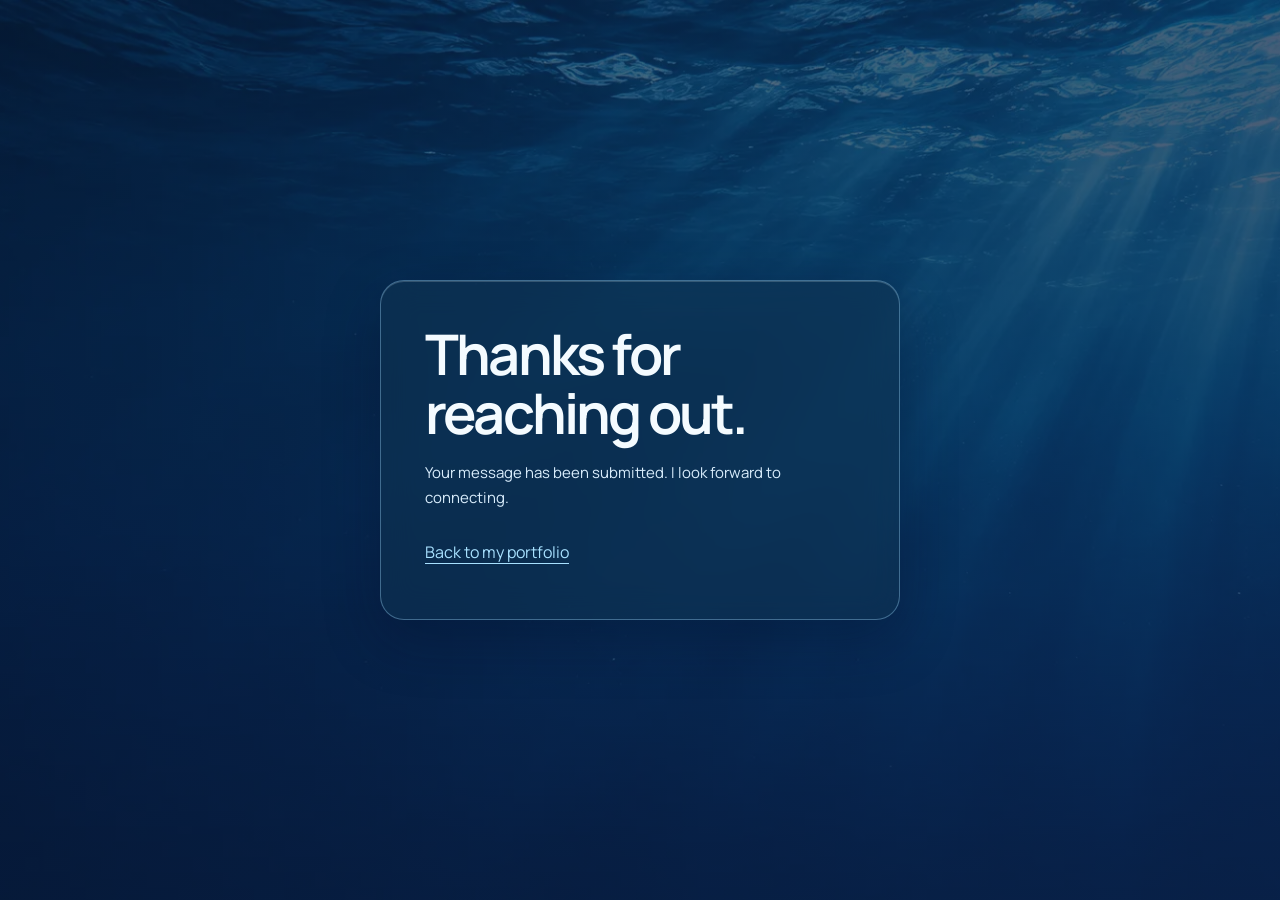
==== commit d35684f0: "Create a light-to-deep blue ocean as the portfolio scrolls" ====
--- a/thanks.html
+++ b/thanks.html
@@ -1,2 +1,37 @@
 <!doctype html>
-<html lang="en"><head><meta charset="utf-8"><meta name="viewport" content="width=device-width, initial-scale=1"><meta name="robots" content="noindex"><title>Thank you — Kameela Abdi</title><link rel="stylesheet" href="style.css?v=olive-1"><style>*{box-sizing:border-box}body{margin:0;min-height:100svh;display:grid;place-items:center;padding:28px;color:#382c25;background:linear-gradient(130deg,#f6f0e6,#f2dce0 45%,#e6e7ce);font-family:var(--font-body)}main{width:min(100%,520px);padding:40px;background:#ffffff88;border:1px solid #50583222;border-radius:20px}p{font-size:14px;line-height:1.8;color:#584337}h1{font-family:var(--portfolio-serif);font-size:54px;font-weight:500;line-height:1.05;color:#493024;margin:0 0 18px}a{display:inline-block;margin-top:18px;color:#505832;font-size:13px;text-underline-offset:5px}@media(max-width:450px){main{padding:28px}h1{font-size:44px}}</style></head><body><main><h1>Thanks for reaching out.</h1><p>Your message has been submitted. I look forward to connecting.</p><a href="./index.html#contact">Back to my portfolio</a></main></body></html>
+<html lang="en">
+<head>
+<meta charset="utf-8">
+<meta name="viewport" content="width=device-width, initial-scale=1">
+<meta name="robots" content="noindex">
+<meta name="theme-color" content="#061a35">
+<title>Thank you — Kameela Abdi</title>
+<link rel="stylesheet" href="style.css?v=ocean-1">
+<style>
+  * { box-sizing:border-box; }
+  body.confirmation {
+    margin:0; min-height:100svh; display:grid; place-items:center; padding:28px;
+    color:#f3faff; font-family:var(--font-body);
+    background:linear-gradient(135deg,#071c3899,#0a234acc),url('images/ocean-depth.webp') center/cover,#061a35 !important;
+  }
+  .confirmation main {
+    width:min(100%,520px); padding:clamp(26px,6vw,44px); border-radius:24px;
+    background:#102f50df; border:1px solid #a2dbff5c;
+    box-shadow:inset 0 1px 0 #effbff2e,0 20px 56px #010e274d;
+  }
+  @supports ((backdrop-filter:blur(16px)) or (-webkit-backdrop-filter:blur(16px))) {
+    .confirmation main { background:#1033538c; backdrop-filter:blur(16px); -webkit-backdrop-filter:blur(16px); }
+  }
+  .confirmation h1 { margin:0; color:#f4fbff; font:650 clamp(40px,7vw,56px)/1.05 var(--font-body); letter-spacing:-.05em; }
+  .confirmation p { margin:18px 0; font-size:15px; line-height:1.65; color:#d9edfc; }
+  .confirmation a { display:inline-block; padding:12px 0; color:#a8e1ff; text-decoration:underline; text-underline-offset:5px; }
+</style>
+</head>
+<body class="confirmation">
+<main>
+<h1>Thanks for reaching out.</h1>
+<p>Your message has been submitted. I look forward to connecting.</p>
+<a href="./index.html#contact">Back to my portfolio</a>
+</main>
+</body>
+</html>
--- a/style.css
+++ b/style.css
@@ -282,27 +282,39 @@
 .contact-submit{justify-content:space-between;min-height:46px;gap:25px;cursor:pointer;font-family:var(--font-body);border:0}
 .form-trap{display:none}
 @media(max-width:690px){.contact-panel.has-form{grid-template-columns:minmax(0,1fr);gap:26px;padding:24px 20px}.has-form .section-summary{margin-bottom:13px}.has-form .social-links{margin-top:17px}.contact-form{gap:14px}}
-/* Give work and projects their own compact columns. */
-.work-layout{display:grid;grid-template-columns:minmax(0,.95fr) minmax(0,1.05fr);gap:34px;align-items:start}
-.work-layout>#projects,.work-layout>#experience,.work-layout>#projects>.container{width:100%;min-width:0;margin:0}
-.work-layout .projects-grid{grid-template-columns:minmax(0,1fr);gap:16px}
-.work-layout .section-header,.work-layout .journey-heading{min-height:69px;margin-bottom:18px;align-items:start}
-.work-layout .section-header>a{font-size:11px;padding-top:4px;white-space:nowrap}
-.work-layout .journey-card{display:block;padding:18px 20px 20px}
-.work-layout .journey-date{display:block;font-size:9px;padding:0;margin:0 0 9px}
-.work-layout .journey-card h3{font-size:26px;margin-bottom:6px}
-.work-layout .journey-company{margin-bottom:9px}
-.work-layout .journey-description{font-size:13px;line-height:1.75}
-.work-layout .project-card,.work-layout .journey-card{position:relative;isolation:isolate;overflow:hidden;transition:background .25s,border-color .25s,box-shadow .25s}
-.work-layout .project-card>*,.work-layout .journey-card>*{position:relative;z-index:1}
-.work-layout .project-card::after,.work-layout .journey-card::after{content:'';position:absolute;z-index:0;pointer-events:none;inset:-20% -50%;background:linear-gradient(110deg,transparent 35%,#fff9 47%,#fff2 55%,transparent 66%);transform:translateX(-100%);opacity:0}
-.work-layout .project-card:is(:hover,:focus-within),.work-layout .journey-card:is(:hover,:focus-within){background:#ffffffe0!important;border-color:#a2846480!important;box-shadow:0 6px 24px #5058320d,0 0 18px #f4ede44d!important;transform:none!important}
-.work-layout .project-card:is(:hover,:focus-within)::after,.work-layout .journey-card:is(:hover,:focus-within)::after{animation:work-card-shine .85s ease-out both}
-.work-layout article:focus-visible{outline:2px solid #79504488;outline-offset:3px}
-@keyframes work-card-shine{0%{transform:translateX(-65%);opacity:0}15%{opacity:.65}100%{transform:translateX(65%);opacity:0}}
-@media(max-width:850px){.work-layout{grid-template-columns:minmax(0,1fr);gap:0}.work-layout .section-header,.work-layout .journey-heading{min-height:0}.work-layout .journey-card h3{font-size:25px}}
-@media(hover:none){.work-layout .project-card:active,.work-layout .journey-card:active{background:#ffffffe0!important;border-color:#a2846480!important}}
-@media(prefers-reduced-motion:reduce){.work-layout .project-card,.work-layout .journey-card{transition:none}.work-layout .project-card::after,.work-layout .journey-card::after{animation:none!important}}
+/* Give the projects room to lead, followed by the experience timeline. */
+.work-layout > #projects,
+.work-layout > #experience,
+.work-layout > #projects > .container { width:100%; min-width:0; margin:0; }
+.work-layout .section-header { margin-bottom:22px; justify-content:flex-start; align-items:baseline; gap:18px; }
+.work-layout .section-header > a { white-space:nowrap; text-decoration:underline; text-underline-offset:4px; }
+.work-layout .projects-grid {
+  grid-template-columns:minmax(0,1.25fr) minmax(0,1fr);
+  gap:16px;
+}
+.work-layout .project-card:first-child { grid-row:span 2; }
+.work-layout .project-card { padding:clamp(20px,2.6vw,30px); }
+.work-layout .rooted-logo { border-radius:8px; }
+.work-layout .project-card h3 { text-wrap:balance; }
+.work-layout .project-meta { margin:10px 0 12px; }
+.work-layout .project-card p:last-child { margin-bottom:0; }
+.work-layout > #experience {
+  display:grid;
+  grid-template-columns:minmax(160px,.55fr) minmax(0,1.45fr);
+  gap:clamp(20px,4vw,54px);
+}
+.work-layout .journey-heading { margin-bottom:0; }
+.work-layout .journey-card { display:block; padding:18px 20px 20px; }
+.work-layout .journey-date { display:block; font-size:11px; padding:0; margin:0 0 9px; }
+.work-layout .journey-card h3 { font-size:26px; margin-bottom:6px; }
+.work-layout .journey-company { margin-bottom:9px; }
+.work-layout .journey-description { font-size:13px; line-height:1.75; }
+.work-layout article:focus-visible { outline:2px solid #505832; outline-offset:3px; }
+@media (max-width:760px) {
+  .work-layout .projects-grid,
+  .work-layout > #experience { grid-template-columns:minmax(0,1fr); }
+  .work-layout .project-card:first-child { grid-row:auto; }
+}
 /* Preserve the complete portrait on phones instead of cropping to a shallow frame. */
 @media(max-width:690px){
   .intro-destination .hero-photo{background:transparent;box-shadow:none}
@@ -417,3 +429,323 @@
   66% { transform: translateY(.39em) rotate(57deg); }
   83% { transform: translateY(-.05em) rotate(-5deg); }
 }
+
+
+/* Light at the surface, with deeper blues farther down the page. */
+:root {
+  --ocean-light: #dcefff;
+  --ocean-floor: #06182e;
+  --ocean-navy: #082642;
+  --ocean-ink: #edf7ff;
+  --ocean-muted: #bdd8ed;
+  --ocean-link: #a9d9ff;
+  --ocean-rule: #b8e0ff4d;
+  --ocean-glass: #123758f2;
+  --ocean-glass-raised: #19466a;
+  --ocean-shadow: 0 18px 44px #02142a3b, inset 0 1px 0 #e5f5ff32;
+}
+
+body#top {
+  --ink: var(--ocean-ink);
+  --deep: var(--ocean-ink);
+  --muted: var(--ocean-muted);
+  --blue: var(--ocean-link);
+  --sage: var(--ocean-link);
+  --line: var(--ocean-rule);
+  color: var(--ink);
+  background: linear-gradient(
+    180deg,
+    #e3f3ff 0,
+    #b6dcf7 60vh,
+    #a1cbed 108vh,
+    #87bce3 137vh,
+    #3c769f 174vh,
+    #244f77 216vh,
+    #0d2c4c 297vh,
+    var(--ocean-floor) 385vh
+  ) !important;
+}
+
+body#top ::selection { background: #9ed5ff; color: var(--ocean-navy); }
+
+.ambient-scene { background: transparent; }
+
+.ambient-scene::before,
+.ambient-scene::after {
+  content: '';
+  position: absolute;
+  inset: 0;
+  z-index: -1;
+  filter: none;
+  animation: none;
+  background-size: cover;
+  background-repeat: no-repeat;
+}
+
+.ambient-scene::before {
+  background-image:
+    linear-gradient(105deg, #e2f3fff7 0%, #cae8fcdb 42%, #b8dcfa8a 64%, #9ecef658),
+    url("images/ocean-puddle.webp");
+  background-position: center, 67% center;
+  opacity: clamp(0, calc(.92 - var(--water-depth, 0) * 1.35), .92);
+}
+
+.ambient-scene::after {
+  background-image:
+    linear-gradient(138deg, #123b6559, #06182ee0),
+    url("images/ocean-depth.webp");
+  background-position: center;
+  opacity: calc(var(--water-depth, 0) * .84);
+}
+
+.ambient-scene .ambient-blob { display: none; }
+.ambient-scene .chrome-charm { filter: drop-shadow(0 7px 12px #04264d35); }
+.ambient-scene .charm-heart { opacity: .82; }
+.ambient-scene .charm-star { opacity: .69; }
+
+.ambient-scene .chrome-bubble {
+  opacity: .48;
+  border-color: #e6f3ffbb;
+  background:
+    radial-gradient(circle at 28% 22%, #f3fbff 1%, transparent 28%),
+    radial-gradient(circle at 38% 35%, #d2eeff, #77b4e2 51%, #2b64a0 82%, #a4d1ff);
+  box-shadow: inset -4px -6px 10px #07315770, 0 8px 20px #06172e35;
+}
+
+.intro-destination,
+#portfolio > .about-section,
+.work-layout > #projects > .container > .section-header {
+  --ink: #0b2948;
+  --deep: #092642;
+  --muted: #103451;
+  --blue: #225d8e;
+  --sage: #286998;
+}
+
+.intro-destination .intro-small { font-style: normal; font-weight: 500; letter-spacing: -.035em; }
+.intro-destination .intro-title { margin-bottom: 20px; }
+.intro-destination .intro-script { color: #113b62; text-shadow: 0 2px 0 #f2faff99; }
+.intro-destination .intro-dot { color: #2e78aa; }
+.intro-destination .hero-lead { color: var(--ink); }
+.intro-destination .intro-links { margin-top: 20px; }
+.intro-links a { text-decoration-color: currentColor; }
+
+body#top > .site-header {
+  --deep: var(--ocean-navy);
+  --ink: var(--ocean-navy);
+  background: #d9eefff5;
+  border-color: #21487032;
+  backdrop-filter: none;
+}
+
+.site-header .nav a { color: var(--ink); font-weight: 650; }
+.site-header .nav a:is(:hover, :focus-visible) { color: #245f90; font-weight: 650; }
+.site-header .nav a::after { height: 2px; background: #327fb9; }
+.site-header .logo span { color: #337dae; }
+
+.intro-destination .art-frame::before {
+  content: '';
+  position: absolute;
+  z-index: -1;
+  inset: -11px -11px -11px -11px;
+  border: 1px solid #eff9ff90;
+  border-radius: 26px;
+  background: #dcefff6e;
+  box-shadow: 0 20px 42px #123a6340;
+}
+
+.intro-destination .art-spark { display: none; }
+.intro-destination .hero-photo,
+.intro-destination .art-frame:hover .hero-photo { box-shadow: none; }
+.intro-destination .hero-photo img { border-color: #f3fbff80; }
+
+.intro-destination .art-caption {
+  color: #113453;
+  background: #e8f6fff0;
+  border: 1px solid #f7fbffac;
+  font-style: normal;
+}
+
+@media (max-width:690px) {
+  .ambient-scene::before { background-position: center, 69% center; }
+  .intro-destination .art-frame::before { inset: -6px 3% -6px; border-radius: 20px; }
+  .intro-destination .intro-title { margin-bottom: 14px; }
+}
+
+#portfolio > .about-section,
+.work-layout > .section,
+#portfolio > .skills-section { border-top: 1px solid var(--ocean-rule); }
+#portfolio > .about-section { border-top: 1px solid #21487040 !important; }
+.work-layout > .section { padding-block: clamp(30px, 5vw, 64px); }
+#portfolio > .skills-section { padding-top: clamp(30px, 5vw, 64px); }
+main > .section::before,
+main > .contact-section::before { content: none; }
+
+.work-layout .project-card,
+.work-layout .journey-card,
+#portfolio .skill-panel,
+#portfolio .contact-panel.has-form {
+  background: var(--ocean-glass);
+  border: 1px solid var(--ocean-rule);
+  border-radius: 20px;
+  box-shadow: var(--ocean-shadow);
+  backdrop-filter: none;
+  -webkit-backdrop-filter: none;
+}
+
+@supports ((backdrop-filter: blur(12px)) or (-webkit-backdrop-filter: blur(12px))) {
+  body#top > .site-header {
+    background: #d9eeffdc;
+    -webkit-backdrop-filter: blur(12px) saturate(1.18);
+    backdrop-filter: blur(12px) saturate(1.18);
+  }
+
+  .work-layout .project-card,
+  .work-layout .journey-card,
+  #portfolio .skill-panel,
+  #portfolio .contact-panel.has-form {
+    background: #0e3153cf;
+    -webkit-backdrop-filter: blur(15px) saturate(1.2);
+    backdrop-filter: blur(15px) saturate(1.2);
+  }
+}
+
+.work-layout .project-card:is(:hover, :focus-within),
+.work-layout .journey-card:is(:hover, :focus-within),
+#portfolio .skill-panel:is(:hover, :focus-within),
+#portfolio .contact-panel.has-form:is(:hover, :focus-within) {
+  background: var(--ocean-glass-raised) !important;
+  border-color: #b9e2ff9c !important;
+  box-shadow: var(--ocean-shadow) !important;
+  transform: none !important;
+}
+
+.work-layout .project-card:is(:hover, :focus-within) h3,
+.work-layout .journey-card:is(:hover, :focus-within) h3,
+#portfolio .contact-panel:is(:hover, :focus-within) h2 { color: var(--ocean-ink); }
+.work-layout .project-card .tag,
+.work-layout .project-card .tag:hover {
+  color: #d8edff !important;
+  background: #aad9ff20 !important;
+}
+.work-layout .rooted-logo { border-radius: 10px; }
+.work-layout > #experience .journey-date { color: var(--ocean-muted); }
+.work-layout > #experience .journey-year {
+  color: var(--ocean-ink);
+  background: #a4d1f930;
+  font-variant-numeric: tabular-nums;
+}
+.journey-section .journey-list::before {
+  background: #9dd0fa7d;
+  box-shadow: none;
+  animation: none;
+}
+.journey-section .journey-stop::before {
+  border-color: #193f63;
+  background: #a5d7ff;
+  box-shadow: 0 0 0 4px #b4ddff30;
+}
+.journey-section .journey-stop::after { background: var(--ocean-rule); }
+
+#portfolio .skill-feature,
+#portfolio .skill-feature:hover {
+  border-color: var(--ocean-rule);
+  background: #75b8ed20 !important;
+}
+#portfolio .skill-spinner {
+  color: var(--ocean-link);
+  border-color: #a2d6ff6e;
+}
+#portfolio .skill-chip {
+  color: var(--ocean-ink);
+  border-color: #aedaff30;
+  background: #79bae626;
+}
+#portfolio .skill-chip:is(.is-active, :hover, :focus-visible) {
+  color: #082642 !important;
+  border-color: #a8d8ff !important;
+  background: #a8d8ff !important;
+  box-shadow: none;
+  transform: none;
+}
+
+#portfolio .offline-slide img,
+#portfolio .offline-slide:is(:hover, :focus-within) img {
+  border-color: var(--ocean-rule) !important;
+  box-shadow: 0 10px 26px #03142947 !important;
+  filter: none !important;
+  transform: none;
+}
+#portfolio .offline-slide figcaption,
+#portfolio .offline-slide:is(:hover, :focus-within) figcaption { color: var(--ocean-ink); }
+#portfolio .offline-arrow { color: var(--ocean-ink); background: #174367; }
+#portfolio .offline-arrow:is(:hover, :focus-visible) { color: var(--ocean-navy); background: #b0dfff; }
+
+#portfolio .form-field input,
+#portfolio .form-field textarea {
+  background: #092944;
+  border-color: #b2daf76e;
+  color: var(--ocean-ink);
+  color-scheme: dark;
+}
+#portfolio .form-field :is(input, textarea)::placeholder { color: #b1cbdf; }
+#portfolio .form-field :is(input, textarea):focus { border-color: #a5d8ff; }
+#portfolio .contact-email { text-decoration-color: currentColor; }
+
+.btn-primary,
+.intro-destination .btn-primary {
+  color: #072642;
+  background: #a9d9ff;
+}
+.intro-destination .btn-primary { color: #f2faff; background: #113d64; }
+.btn-primary:is(:hover, :focus-visible) { color: #072642; background: #cbeaff; }
+.intro-destination .btn-primary:is(:hover, :focus-visible) { color: #f5fcff; background: #215880; }
+.intro-destination .btn-secondary {
+  color: #0a3152;
+  background: #e9f6ffb8;
+  border-color: #1c4d764d;
+}
+.intro-destination .btn-secondary:is(:hover, :focus-visible) {
+  color: #0a3152;
+  background: #f1f9ff;
+  border-color: #4177a2;
+}
+.btn:is(:hover, :focus-visible),
+#portfolio .offline-arrow:is(:hover, :focus-visible) { box-shadow: 0 0 0 2px #86c2f055; }
+body#top :focus-visible { outline-color: #9ad5ff; }
+.intro-destination :focus-visible,
+body#top > .site-header :focus-visible { outline-color: #13578c; }
+
+.floating-cat { filter: drop-shadow(0 8px 14px #021a3980); }
+.floating-cat .cat-bubble { color: #e4f4ff; background: #102f4c; border-color: #9bd4ff53; }
+.floating-cat .cat-bubble::after { border-color: #9bd4ff53; }
+body#top .footer-inner { color: var(--ocean-muted); }
+
+@media (prefers-reduced-motion: no-preference) {
+  .welcome {
+    background: radial-gradient(ellipse at 50% 44%, #e8f7ff, #c2e1f7 55%, #9bcced);
+  }
+  .welcome-word { filter: hue-rotate(327deg) saturate(.75) drop-shadow(0 12px 12px #1e4c7861); }
+}
+
+.ambient-scene .water-ripple {
+  position: absolute;
+  z-index: 1;
+  width: clamp(110px, 19vw, 250px);
+  aspect-ratio: 2.2 / 1;
+  pointer-events: none;
+  border: 1.5px solid #d6f7ffb8;
+  border-radius: 50%;
+  box-shadow: 0 2px 5px #0b4b7666, inset 0 2px 4px #deefff80;
+  opacity: 0;
+}
+.water-ripple::before {
+  content: '';
+  position: absolute;
+  inset: 14%;
+  border: 1px solid #a7deff9c;
+  border-radius: 50%;
+}
+@media (prefers-reduced-motion: reduce) {
+  .ambient-scene .water-ripple { display: none; }
+}
